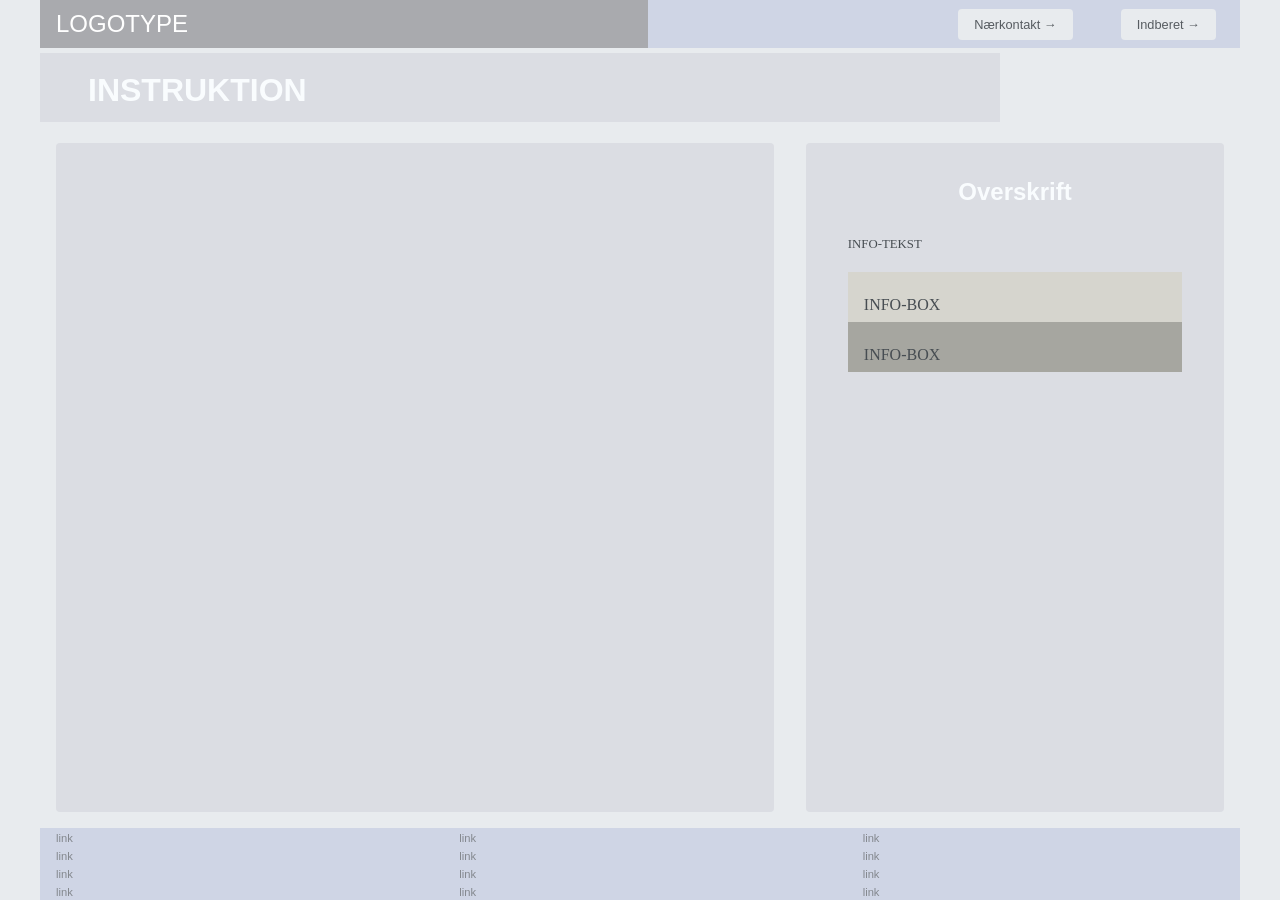
==== instruction.html @ e8d8a10b "initializing project" ====
<!DOCTYPE html>
<html lang="en">
  <head>
    <meta charset="UTF-8" />
    <meta http-equiv="X-UA-Compatible" content="IE=edge" />
    <meta name="viewport" content="width=device-width, initial-scale=1.0" />
    <link rel="stylesheet" href="css/custom.css" />
    <link rel="stylesheet" href="css/general.css" />
    <link rel="stylesheet" href="css/layout.css" />
    <link rel="stylesheet" href="css/infographic.css" />
    <link rel="icon" type="image/png" href="img/fav.png" />
    <title>Emergency Site</title>
  </head>
  <body id="instruction">
    <header>
      <nav>
        <div id="logotype-wrapper">
          <a href="index.html"> LOGOTYPE </a>
        </div>
        <ul class="menu">
          <li><a class="menuItem" href="instruction.html">Nærkontakt </a></li>
          <li><a class="menuItem" href="register.html">Indberet</a></li>
        </ul>
      </nav>
    </header>

    <main>
      <h1>INSTRUKTION</h1>
      <section class="info-graphic"></section>
      <section class="info-text">
        <h2>Overskrift</h2>
        <article>
          <p class="placeholder">INFO-TEKST</p>
        </article>
        <aside id="efficiency" class="info-box yellow">INFO-BOX</aside>
        <aside id="requirement" class="info-box green">INFO-BOX</aside>
      </section>
    </main>

    <footer>
      <nav class="some">
        <ul>
          <li><a href="">link</a></li>
          <li><a href="">link</a></li>
          <li><a href="">link</a></li>
          <li><a href="">link</a></li>
        </ul>
      </nav>
      <nav class="another">
        <ul>
          <li><a href="">link</a></li>
          <li><a href="">link</a></li>
          <li><a href="">link</a></li>
          <li><a href="">link</a></li>
        </ul>
      </nav>
      <nav class="yetanother">
        <ul>
          <li><a href="">link</a></li>
          <li><a href="">link</a></li>
          <li><a href="">link</a></li>
          <li><a href="">link</a></li>
        </ul>
      </nav>
    </footer>
    <!-- <script src="js/main.js"></script> -->
  </body>
</html>
---- css/custom.css ----
:root {
  /* Colours */
  --primary-bg-color: #e8ebee; /* used */
  --primary-font-color: #474d52; /* used */

  --secondary-bg-color: #5d656c; /* used */
  --secondary-font-color: #d5e5f4; /* used */

  /* CAN BE DELETED WHEN THE PLACEHOLDER CLASS IS DELETED */
  --placeholder-bg-color: #eb9e1a; /* used */
  --placeholder-font-color: #575c61; /* used */

  /* NOT USED AT THE MOMENT */
  --info-color: #17a2b8;
  --warning-color: #ffc107;
  --danger-color: #dc3545;

  /* Borders */
  --border-color: #007bff; /* used */
  --border-color-light: #f7f5c2; /* used */
  --border-radius: 0.25rem;

  /* Links */
  --link-color: #84888e; /* used */
  --hover-color: #f9fcfe; /* used */
  --active-color: #f52727; /* used */

  /* From styletile */

  /* Fonts */
  --logotype-font: "Roboto", sans-serif;
  --headline-font: "Roboto", sans-serif;
  --body-font: "Roboto", sans-serif;
  --link-font: "Calibri", sans-serif;

  /* Text sizes */
  --logotype-size: 1.5rem;
  --headline1-size: 2rem;
  --headline2-size: 1.5rem;
  --headline3-size: 1.25rem;
  --bodytext-size: 1rem;
  --cta-text-size: 1.25rem;
  --followup-text-size: 0.8rem;
  --form-submit-size: 1rem;

  /* Text colors */
  --logotype-color: #ffffff;
  --headline-color: #bbc3ca;
  --headline-color-inverted: #f9fcfe;
  --bodytext-color: #575c61;
  --bodytext-color-inverted: #f9fcfe;
  --cta-text-color: #bbc3ca;
  --cta-text-color-inverted: #bbc3ca;
  --followup-text-color: #575c61;
  --followup-text-color-inverted: #bbc3ca;
  --formfield-text-color: #575c61;
  --form-submit-color: #bbc3ca;
  --form-submit-color-inverted: #bbc3ca;

  /* Background colors */
  --logotype-background-color: #a9aaae;
  --header-background-color: #cfd5e5;
  --article-background-color: #dbdde3;
  --news-background-color: #dbdde3;
  --news-background-color-inverted: #eeebe9;
  --info-background-color: #dbdde3;
  --headline-bg-color: #dbdde3;
  --headline-bg-color-alert: #dbdde3;
  --headline-bg-color-inverted: #dbdde3;
  --bodytext-bg-color: #dbdde3;
  --bodytext-bg-color-inverted: #dbdde3;
  --cta-text-bg-color: #dbdde3;
  --cta-text-bg-color-inverted: #dbdde3;
  --followup-text-bg-color: #e8ebee;
  --followup-text-bg-color-inverted: #dbdde3;
  --form-background-color: #c5c7ce;
  --form-text-color: #dbdde3;
  --formfield-background-color: #dbdde3;
  --formfield-background-color-active: #dbdde3;
  --form-submit-bg-color: #dbdde3;
  --form-submit-bg-color-inverted: #dbdde3;

  /* Info-boxes */
  --info-bg-color-yellow: #d6d5ce;
  --info-bg-color-green: #a6a6a0;
}
---- css/general.css ----
html,
body,
header,
footer,
main,
nav,
ul,
#main-disclamer {
  margin: 0;
  padding: 0;
  box-sizing: border-box;
}

body {
  font-family: var(--default-font);
  color: var(--primary-font-color);
  background-color: var(--primary-bg-color);
}
header,
footer {
  background-color: var(--header-background-color);
  color: var(--secondary-font-color);
  height: min-content;
}
.logo-wrapper {
  background-color: var(--logotype-background-color);
  color: var(--logotype-color);
}
#main-disclamer {
  height: 180px;
  background-color: var(--header-background-color);
  display: flex;
  justify-content: flex-start;
  align-items: center;
  padding-left: 2rem;
}
#main-disclamer-content {
  display: flex;
  column-gap: 1rem;
}
main section {
  padding: 20px;
  /* margin: 10px; */
  /* border: 1px solid var(--border-color); */
  border-radius: var(--border-radius);
}
h1,
h2,
h3,
h4,
h5,
h6 {
  font-family: var(--headline-font);
}
h1 {
  font-size: var(--headline1-size);
  color: var(--headline-color-inverted);
  margin: 5px 0;
  line-height: 1rem;
  text-align: left;
}
h2 {
  font-size: var(--headline2-size);
}
h3 {
  font-size: var(--headline3-size);
}

main > h1 {
  background-color: var(--headline-bg-color-alert);
  color: var(--headline-color-inverted);
  line-height: 4rem;
  padding: 5px 3rem 0 3rem;
  width: calc(80% - 6rem);
}

/* NAVIGATION STRUCTURES */
header > nav {
  height: 100%;
}
nav ul {
  list-style: none;
}
nav a {
  font-family: var(--link-font);
  text-decoration: none;
  color: var(--link-color);
}
a {
  font-family: var(--link-font);
}
#logotype-wrapper {
  background-color: var(--logotype-background-color);
  margin: 0;
  display: flex;
  justify-content: flex-start;
  align-items: center;
  padding: 0 0 0 1rem;
}
#logotype-wrapper > a {
  font-size: var(--logotype-size);
  color: var(--logotype-color);
  font-family: var(--logotype-font);
  height: 3rem;
  width: 100%;
  display: flex;
  align-items: center;
}
header nav li a {
  margin: 1.5rem;
  background-color: var(--followup-text-bg-color);
  color: var(--followup-text-color);
  font-size: var(--followup-text-size);
  padding: 0.5rem 1rem;
  border-radius: var(--border-radius);
}
header > nav li > a:after {
  content: " \2192";
}
nav a:hover {
  color: var(--hover-color);
}
nav a:active {
  color: var(--active-color);
}

/* FOOTER */
footer a {
  font-size: 0.7rem;
}
.yellow,
.green {
  padding: 1.5rem 1rem 0.5rem 1rem;
}
.yellow {
  background-color: var(--info-bg-color-yellow);
}
.green {
  background-color: var(--info-bg-color-green);
}
---- css/layout.css ----
/* LAYOUT FOR MAIN CONTENT */
body {
  display: grid;
  grid-template-rows: auto 1fr auto;
  height: 100vh;
  max-width: 1200px;
  margin: 0 auto;
}
main {
  display: grid;
  row-gap: 1rem;
}
main > *:not(:first-child) {
  margin: 0 1rem;
}
main {
  grid-template-rows: min-content min-content 1fr min-content;
}

/* LAYOUT FOR HEADER AND FOOTER */
footer {
  display: grid;
  gap: 10px;
}
header nav,
footer nav {
  display: flex;
  justify-content: space-between;
  align-items: center;
}
header nav > * {
  flex: 1;
}
nav ul {
  display: flex;
  justify-content: flex-end;
}
header ul {
  height: 100%;
  width: clamp(175px, 50%, 300px);
}
footer ul {
  flex-direction: column;
  padding-left: 1rem;
}

/* LAYOUT FOR SECTIONS */
#daily,
#breaking {
  display: grid;
}
#daily {
  grid-template-rows: repeat(2, minmax(200px, min-content));
  gap: 1rem;
}
#breaking {
  grid-template-rows: repeat(auto-fit, minmax(50px, min-content));
  gap: 0;
}

@media (width > 600px) {
  #frontpage > main {
    grid-template-columns: 6fr 3fr;
    grid-template-rows: auto 1fr auto;
  }
  #instruction > main,
  #register > main {
    grid-template-columns: 5fr 3fr;
    grid-template-rows: auto 1fr auto;
  }

  .qr {
    order: 1;
  }

  h1 {
    grid-column: 1 / -1;
  }
  footer {
    grid-template-columns: 1fr 1fr 1fr;
  }
}
---- css/infographic.css ----
#head-txt {
  fill: rgb(54, 54, 54);
}
.info-graphic,
.info-text {
  background-color: var(--info-background-color);
  padding: 0;
}
.info-text h2 {
  line-height: 3rem;
  text-align: center;
  background-color: var(--headline-bg-color-inverted);
  color: var(--headline-color-inverted);
  padding-top: 5px;
}
.info-text h3 {
  font-size: 0.8rem;
  line-height: 0.8rem;
  font-weight: 600;
  margin: 0;
  padding: 0;
}
.info-text > *:not(:first-child) {
  margin: 0 clamp(1rem, 10%, 7rem);
}
.info-text p {
  font-size: 0.8rem;
  line-height: 1.3;
  margin: 0 0 1.2rem 0;
  padding: 0;
}
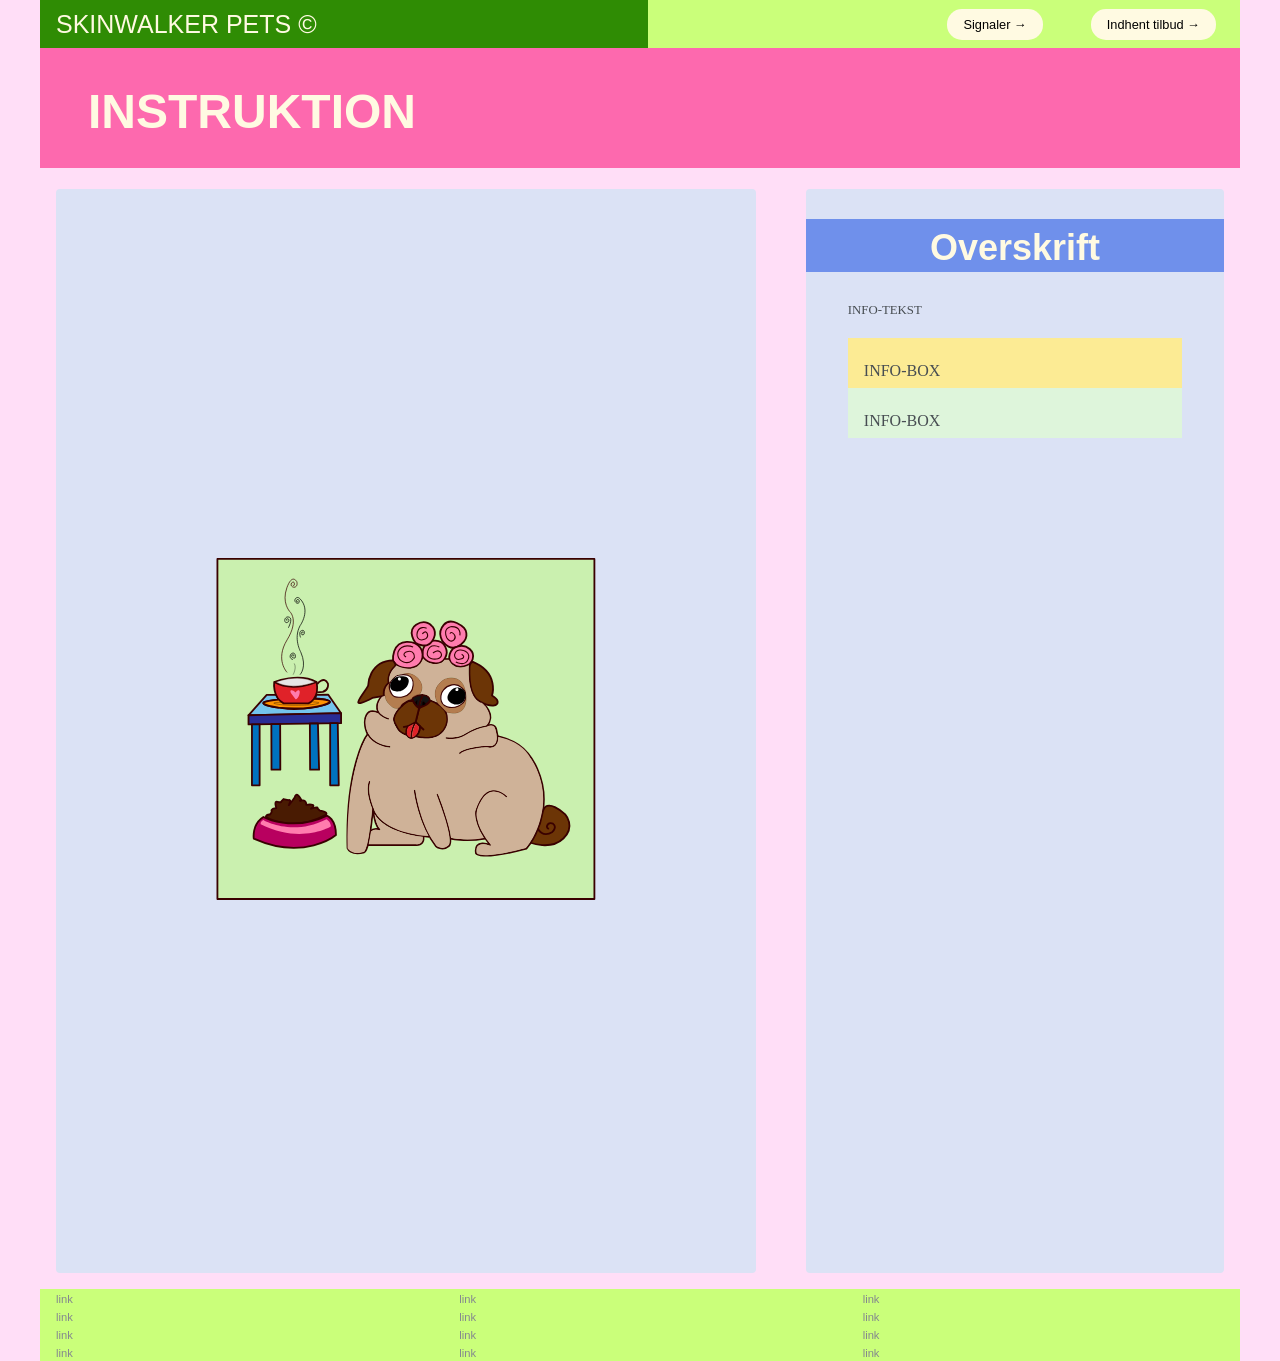
==== commit 2f8e05ea: "alt muligt ups" ====
--- a/instruction.html
+++ b/instruction.html
@@ -9,24 +9,662 @@
     <link rel="stylesheet" href="css/layout.css" />
     <link rel="stylesheet" href="css/infographic.css" />
     <link rel="icon" type="image/png" href="img/fav.png" />
-    <title>Emergency Site</title>
+    <link
+      rel="icon"
+      type="image/png"
+      href="favicon/favicon-96x96.png"
+      sizes="96x96"
+    />
+    <link rel="icon" type="image/svg+xml" href="favicon/favicon.svg" />
+    <link rel="shortcut icon" href="favicon/favicon.ico" />
+    <link
+      rel="apple-touch-icon"
+      sizes="180x180"
+      href="favicon/apple-touch-icon.png"
+    />
+    <link rel="manifest" href="favicon/site.webmanifest" />
+    <title>Skinwalker pets</title>
   </head>
   <body id="instruction">
     <header>
       <nav>
         <div id="logotype-wrapper">
-          <a href="index.html"> LOGOTYPE </a>
+          <a href="index.html">SKINWALKER PETS ©</a>
         </div>
         <ul class="menu">
-          <li><a class="menuItem" href="instruction.html">Nærkontakt </a></li>
-          <li><a class="menuItem" href="register.html">Indberet</a></li>
+          <li><a class="menuItem" href="instruction.html">Signaler</a></li>
+          <li><a class="menuItem" href="register.html">Indhent tilbud</a></li>
         </ul>
       </nav>
     </header>
 
     <main>
-      <h1>INSTRUKTION</h1>
-      <section class="info-graphic"></section>
+      <h1 class="instruks">INSTRUKTION</h1>
+      <section class="info-graphic">
+        <?xml version="1.0" encoding="UTF-8"?>
+        <svg
+          id="Layer_1"
+          data-name="Layer 1"
+          xmlns="http://www.w3.org/2000/svg"
+          width="1920"
+          height="1080"
+          viewBox="0 0 1920 1080"
+        >
+          <g id="background">
+            <rect
+              x="442.76"
+              y="73.38"
+              width="1034"
+              height="933"
+              style="
+                fill: #caf0af;
+                stroke: #390000;
+                stroke-linejoin: round;
+                stroke-width: 5px;
+              "
+            />
+          </g>
+          <g id="pug">
+            <g id="Streger">
+              <line
+                x1="966.27"
+                y1="531.92"
+                x2="957.07"
+                y2="534.34"
+                style="
+                  fill: none;
+                  stroke: #390000;
+                  stroke-linejoin: round;
+                  stroke-width: 5px;
+                "
+              />
+              <path
+                d="M997.61,531.92c-.56,15.86-6.82,23.93-6.82,23.93-19.68,20.4-28.71,1.25-28.71,1.25"
+                style="
+                  fill: none;
+                  stroke: #390000;
+                  stroke-linejoin: round;
+                  stroke-width: 5px;
+                "
+              />
+              <g id="nose">
+                <path
+                  d="M978.6,459.89c-11.59-7.97,34.11-23.48,45.91-3.93,8.33,13.8-29.5,24.44-29.5,24.44,0,0-14.65-6.87-16.08-18.9"
+                  style="
+                    fill: #131313;
+                    stroke: #390000;
+                    stroke-linejoin: round;
+                    stroke-width: 5px;
+                  "
+                />
+                <path
+                  d="M1005.11,478.74s-3.18-27.79,10.95-5.29"
+                  style="stroke: #390000; stroke-linejoin: round"
+                />
+                <path
+                  d="M984.65,469.18s9.85-20.77,4.44,5.98"
+                  style="stroke: #390000; stroke-linejoin: round"
+                />
+              </g>
+              <path
+                d="M986.02,560.21s65.43,20.59,84.19-29.95c18.77-50.53-43.99-68.77-43.99-68.77,0,0-.25,11.91-30.07,20.25l-9.78,39.79,12.55,11.59s-.81,18.48-12.9,27.08h0Z"
+                style="
+                  fill: #6c3506;
+                  stroke: #390000;
+                  stroke-linejoin: round;
+                  stroke-width: 5px;
+                "
+              />
+              <g id="body_outline" data-name="body outline">
+                <path
+                  d="M1169.32,468.33s40.54,31.01,12.14,63.59"
+                  style="
+                    fill: none;
+                    stroke: #390000;
+                    stroke-linejoin: round;
+                    stroke-width: 5px;
+                  "
+                />
+                <path
+                  d="M1068.12,564.36s31.29,5.98,57.08-10.87,56.25-21.57,56.25-21.57c22.03-10.71,25.88,8.37,25.88,8.37,15.04,54.66-19.93,48.87-19.93,48.87-5.11-2.23-68.38,2.6-81.48,18.87"
+                  style="
+                    fill: none;
+                    stroke: #390000;
+                    stroke-linejoin: round;
+                    stroke-width: 5px;
+                  "
+                />
+                <path
+                  d="M1237.2,727.08s-52.36-54.77-82.83,31.55c0,0-16.45,33.97,36.54,99.58,0,0-45.63-18.96-38.96,23.02,0,0,10.33,20.73,138.24-13.11,0,0,83.36-97.21,29.84-219-40.42-91.99-109.47-81.73-109.33-91.95"
+                  style="
+                    fill: none;
+                    stroke: #390000;
+                    stroke-linejoin: round;
+                    stroke-width: 5px;
+                  "
+                />
+                <path
+                  d="M1081.76,840.37s39.71,10.35,95.14,0"
+                  style="
+                    fill: none;
+                    stroke: #390000;
+                    stroke-linejoin: round;
+                    stroke-width: 5px;
+                  "
+                />
+                <path
+                  d="M983.21,706.37s10.96,92.58,58.47,154.71c0,0,17.05,15.84,35.94,0,18.88-15.84-32.89-143.62-32.89-143.62"
+                  style="
+                    fill: none;
+                    stroke: #390000;
+                    stroke-linejoin: round;
+                    stroke-width: 5px;
+                  "
+                />
+                <path
+                  d="M854.83,858.1h131.99s23.59,3.01,21.15-22.61"
+                  style="
+                    fill: none;
+                    stroke: #390000;
+                    stroke-linejoin: round;
+                    stroke-width: 5px;
+                  "
+                />
+                <path
+                  d="M1023.44,835.49s-129.34-5.69-154.15-76.86c0,0,5.29,47.58,18.3,56.93,0,0-16.35-5.2-25.46,4.72"
+                  style="
+                    fill: none;
+                    stroke: #390000;
+                    stroke-linejoin: round;
+                    stroke-width: 5px;
+                  "
+                />
+                <path
+                  d="M892.43,450.86s-17.95,20.82-9.85,39.69c3.68,8.58,12.75,16.75,31.33,22.38"
+                  style="
+                    fill: none;
+                    stroke: #390000;
+                    stroke-linejoin: round;
+                    stroke-width: 5px;
+                  "
+                />
+                <path
+                  d="M860.35,682.58c-11.38,34.12,8.98,71.56,8.95,76.05-10.98,119.56-23.59,119.56-23.59,119.56-37.41,10.98-46-11.36-46-11.36-6.21-231.25,55.25-313.15,55.25-313.15"
+                  style="
+                    fill: none;
+                    stroke: #390000;
+                    stroke-linejoin: round;
+                    stroke-width: 5px;
+                  "
+                />
+                <path
+                  d="M917.64,589.16s-69.42-2.93-70.67-67.62c0,0-1.38-43.67,38.53-25.85"
+                  style="
+                    fill: none;
+                    stroke: #390000;
+                    stroke-linejoin: round;
+                    stroke-width: 5px;
+                  "
+                />
+                <line
+                  x1="1066.1"
+                  y1="348.23"
+                  x2="1078.51"
+                  y2="348.23"
+                  style="
+                    fill: none;
+                    stroke: #390000;
+                    stroke-linejoin: round;
+                    stroke-width: 5px;
+                  "
+                />
+              </g>
+              <path
+                d="M974.31,565.24c-.27-25.69,12-43.75,12-43.75l23.05,21.29"
+                style="
+                  fill: none;
+                  stroke: #390000;
+                  stroke-linejoin: round;
+                  stroke-width: 5px;
+                "
+              />
+              <path
+                d="M1005.85,448.28c1.01.48-10.72,14.87-9.51,32.64l-9.98,40.62-20.1,10.38c-8.57,11.45-4.2,25.17-4.2,25.17-22.52-9.27-23.63-15.02-33.35-34.45s18.16-43.85,18.16-43.85c0,0,14.08-16.79,30.5-17.99-.7-4.03,10.26,22.24,18.75,20.95,7.46-1.13,0,0,0,0"
+                style="
+                  fill: #6c3506;
+                  stroke: #390000;
+                  stroke-linejoin: round;
+                  stroke-width: 5px;
+                "
+              />
+            </g>
+            <g id="curlers">
+              <path
+                class="curler1"
+                d="M1063.44,303s-21.59-23.32,0-48.36c21.59-25.04,55.7,8.2,55.7,8.2,0,0,19.86,22.45-8.2,45.34s-47.49-5.18-47.49-5.18h-.01Z"
+                style="
+                  fill: #ff7cae;
+                  stroke: #390000;
+                  stroke-linejoin: round;
+                  stroke-width: 5px;
+                "
+              />
+              <path
+                class="curler2"
+                d="M924.41,351.78s-3.85-49.56,37.67-50.89c41.52-1.33,43.78,34.17,43.78,34.17,0,0,2.62,34.61-33.77,37.72s-45.41-17.46-45.41-17.46"
+                style="
+                  fill: #ff7cae;
+                  stroke: #390000;
+                  stroke-linejoin: round;
+                  stroke-width: 5px;
+                "
+              />
+              <path
+                class="curler3"
+                d="M1005.9,326.3s2.63-29.73,34.29-28.57,31.66,32.82,31.66,32.82c0,0-2.7,30.5-30.5,29.35-27.8-1.16-35.45-18.92-35.45-18.92v-14.67h0Z"
+                style="
+                  fill: #ff7cae;
+                  stroke: #390000;
+                  stroke-linejoin: round;
+                  stroke-width: 5px;
+                "
+              />
+              <path
+                class="curler4"
+                d="M986.02,303.52s-24.58-32.05,1.67-49.42,42.18,2.32,42.18,2.32c0,0,19.59,15.38,2.6,41.28s-46.45,5.82-46.45,5.82h0Z"
+                style="
+                  fill: #ff7cae;
+                  stroke: #390000;
+                  stroke-linejoin: round;
+                  stroke-width: 5px;
+                "
+              />
+              <path
+                class="curler5"
+                d="M1087.69,320.7s-20.65,23.32,0,41.02c20.65,17.7,46.99,0,46.99,0,0,0,21.59-21.59,0-41.02s-46.99,0-46.99,0Z"
+                style="
+                  fill: #ff7cae;
+                  stroke: #390000;
+                  stroke-linejoin: round;
+                  stroke-width: 5px;
+                "
+              />
+              <path
+                class="curler6"
+                d="M979.45,315.25s-29.73-12.95-41.25,13.56c0,0-5.7,19.32,14.93,27.3,20.63,7.99,29.85-11.82,29.85-11.82,0,0,1.72-24.99-22.75-15.48,0,0-12.95,6.8.01,13.85"
+                style="
+                  fill: #ff7cae;
+                  stroke: #390000;
+                  stroke-linejoin: round;
+                  stroke-width: 3px;
+                "
+              />
+              <path
+                class="curler7"
+                d="M1016.63,263.42s-24.42-9.69-26.6,17.82c0,0-.18,20.72,20.4,12.58,0,0,12.44-3.29,8.1-15.08-4.34-11.79-13.73.2-13.73.2"
+                style="
+                  fill: #ff7cae;
+                  stroke: #390000;
+                  stroke-linejoin: round;
+                  stroke-width: 3px;
+                "
+              />
+              <path
+                class="curler8"
+                d="M1051.37,315.25s-24.76-13.3-31.92,11.4c-7.16,24.7,23.51,21.44,23.51,21.44,0,0,19.54-2.71,13.03-16.28s-21.98-.27-21.98-.27"
+                style="
+                  fill: #ff7cae;
+                  stroke: #390000;
+                  stroke-linejoin: round;
+                  stroke-width: 3px;
+                "
+              />
+              <path
+                class="curler9"
+                d="M1107.81,282.96s5.16-25.51-25.51-23.61c0,0-22,4.88-10.46,30.12,0,0,9.92,16.55,19.69,6.24,9.77-10.31-4.08-19.26-4.08-19.26,0,0-5.69-3.83-6.5,2.29"
+                style="
+                  fill: #ff7cae;
+                  stroke: #390000;
+                  stroke-linejoin: round;
+                  stroke-width: 3px;
+                "
+              />
+              <path
+                class="curler10"
+                d="M1096.69,356.11s24.7,13.69,33.38-6.39c8.68-20.08-12.21-25.24-12.21-25.24,0,0-20.95-6.76-24.72,12.49,0,0,.03,16.28,16.85,11.26s2.67-13.18,2.67-13.18"
+                style="
+                  fill: #ff7cae;
+                  stroke: #390000;
+                  stroke-linejoin: round;
+                  stroke-width: 3px;
+                "
+              />
+            </g>
+            <g id="eyespots">
+              <path
+                d="M1071.94,494.89c69.77,17.7,51.99-58.47,51.99-58.47-9.47-51.55-56.8-34.63-56.8-34.63-49.29,30.36-18.93,69.26-18.93,69.26l23.75,23.84h0Z"
+                style="fill: #b47d4f; stroke: #390000; stroke-linejoin: round"
+              />
+              <path
+                d="M912.11,413.36s31.79-30.08,55.84-26.64c24.06,3.44,34.37,26.64,34.37,26.64-.11.16,7.89,16.27-3.7,31.07,0,0-24.87,5.88-22.3,13.62-9.7.08-25.48,12.37-32.77,21.47-13.61,16.98-42.05-14.32-41.04-28.45,0,0-9.19-23.64,9.59-37.71h0Z"
+                style="fill: #b47d4f; stroke: #390000; stroke-linejoin: round"
+              />
+            </g>
+            <g id="eyes">
+              <path
+                d="M930.6,396.33c2.33-1.87,5.05-3.19,7.97-3.84,11.9-2.65,43.59-6.63,41.02,27.07-2.94,38.54-50.59,36.89-55.32,28.61,0,0-2.45-2.46-4.15-5.14-4.89-7.71-15.18-26.06,10.48-46.69h0Z"
+                style="
+                  fill: #fff;
+                  stroke: #390000;
+                  stroke-linejoin: round;
+                  stroke-width: 3px;
+                "
+              />
+              <path
+                d="M1123.21,439.11s-13.79-25.3-37.38-20.08c-22.85,5.05-28.27,22.78-28.49,24.02,0,0-9.63,27.25,15.34,35.88,25.55,8.83,46.27-12.91,37.8-5.7.09-.12,17.79-9.8,12.73-34.12h0Z"
+                style="
+                  fill: #fff;
+                  stroke: #390000;
+                  stroke-linejoin: round;
+                  stroke-width: 3px;
+                "
+              />
+            </g>
+            <g id="ears">
+              <path
+                d="M924.41,351.78c-67.25,1.97-68.25,69.31-68.25,69.31-15.22,28.45-58.55,70.46,11.58,33.74l31.76-5.62s-4.92-20.96,12.61-35.84c0,0-4.95-25.19,16.76-44.47,2.38-2.12,2.91-5.64,1.19-8.32l-5.64-8.79h-.01Z"
+                style="
+                  fill: #6c3506;
+                  stroke: #390000;
+                  stroke-linejoin: round;
+                  stroke-width: 5px;
+                "
+              />
+              <path
+                d="M1140.45,356.6c-5.77,3.62-6.18,9.38-6.41,16.18-.78,23.4.66,77.01,28.66,92.18,36.15,19.58,46.54,6.75,46.54,6.75,0,0,10.38-9.68-13.46-23.42,0,0,20.84-61.66-52.16-92.17l-3.17.49h0Z"
+                style="
+                  fill: #6c3506;
+                  stroke: #390000;
+                  stroke-linejoin: round;
+                  stroke-width: 5px;
+                "
+              />
+            </g>
+            <g id="tail">
+              <path
+                d="M1334.23,771.26c7.76-49.31,62.42,2.7,62.42,2.7,0,0,29.72,33.23-5.11,66.41s-89.81,11.66-89.81,11.66c0,0,25.27-34.85,32.5-80.77h0Z"
+                style="
+                  fill: #6c3506;
+                  stroke: #390000;
+                  stroke-linejoin: round;
+                  stroke-width: 5px;
+                "
+              />
+              <path
+                d="M1321.64,813.55s13.03,26.24,39.87,8.67c0,0,14.06-12.46,1.6-22.69,0,0-13.1-5.43-16.62,7.35,0,0,0,6.83,6.07,6.45"
+                style="
+                  fill: none;
+                  stroke: #390000;
+                  stroke-linejoin: round;
+                  stroke-width: 5px;
+                "
+              />
+            </g>
+            <g id="pupiller">
+              <path
+                d="M1118.65,433.38s-21.62-19.29-39.48,6c-17.85,25.29,13.74,33.45,13.74,33.45,0,0,20.71,3.11,27.86-13.67s-2.12-25.78-2.12-25.78Z"
+              />
+              <path
+                d="M934.73,397.26c-3.23-.31-20.5,11.33-18.13,27.4,2.32,15.75,27.62,11.99,27.62,11.99,0,0,20.66-5.35,23.33-26.17,2.77-21.59-31.77-14.84-32.82-13.22h0Z"
+              />
+            </g>
+            <path
+              d="M996.14,481.75c-14.26-7.09-17.73-21.44-17.54-21.86-25.8,5.46-31.72,18.9-31.72,18.9"
+              style="
+                fill: none;
+                stroke: #390000;
+                stroke-linejoin: round;
+                stroke-width: 5px;
+              "
+            />
+            <g id="eye_shine" data-name="eye shine">
+              <path
+                d="M941.78,398.7s-4.09-.2-3.91,4.35c.11-.12-.17,3.93,3.91,3.77,0,0,4.46.61,4.4-4.05.14.4.24-4.53-4.4-4.07Z"
+                style="fill: #fff"
+              />
+              <path
+                d="M1099.51,427.9s-4.09-.2-3.91,4.35c.11-.12-.17,3.93,3.91,3.77,0,0,4.46.61,4.4-4.05.14.4.24-4.53-4.4-4.07Z"
+                style="fill: #fff"
+              />
+            </g>
+            <line
+              x1="952.04"
+              y1="535.06"
+              x2="966.27"
+              y2="531.92"
+              style="
+                fill: none;
+                stroke: #390000;
+                stroke-linejoin: round;
+                stroke-width: 5px;
+              "
+            />
+            <g id="tongue_color" data-name="tongue color">
+              <path
+                d="M980.81,526.07l-14.53,7.42s-11.34,23.54,5.55,29.3c0,0-.15-17.2,8.98-36.72h0Z"
+                style="fill: #e02229"
+              />
+              <path
+                d="M986.87,524.95s-10.63,19.16-10.03,37.84c0,0,17.63-2.35,18.49-29.66l-8.46-8.18h0Z"
+                style="fill: #e02229"
+              />
+            </g>
+            <g id="body_color_outline" data-name="body color outline">
+              <path
+                d="M1006.84,346.46s-12.69,47.27-73.81,19.58c0,0-.81,4.03-4.71,5.66,0,0-17.98,17.97-13.85,39.55l3.33-2.81s11.02-19.16,29.76-18.41c0,0,23.99-14.27,47.39,12.23,0,0,20.03,19.59,3.66,42.19,0,0,25.83-2.86,29.31,15.45,0,0,11.46,3.67,16.82,7.44,0,0-14.04-25.6,1.32-46.44,15.36-20.84,25.87-20.41,25.87-20.41,0,0,24.33-7.62,40.33,10.04s13.68,52.93,13.68,52.93c0,0-1.3,30.76-29.14,33.78,0,0-12.04,1.6-24.87-2.33,0,0,14.43,36.57-20.27,61.39,0,0-8.96,8.94-37.12,10.01,0,0-13.43-.16-28.01-3.5,0,0-15.98,12.48-26.18-4.11,0,0-15.98-5.98-22.83-15.32s-12.02-22.89-12.02-22.89c0,0-6.28-13.3,12.73-36.03,0,0-9.11,1.3-15.6-3.71s-11.12-9.91-11.12-9.91c0,0-10.04-10.53-9-19.75l-.87-1.44s-5.73,1.05-7.64,2.7-11.13,15.88-11.07,24.31c0,0-2.64,14.9,10.89,24.16,0,0,6.3,5.45,16.94,8.73,0,0,3.82,1.02,2.5,3.2s-3.75,1.13-3.75,1.13c0,0-15.82-4.4-25.54-16.41,0,0-20.35-10.11-28.89,2.49s-9.87,39.35,7.27,60.95c0,0,13.39,18.29,40.32,23.76,0,0,5.59,1.71,11.08,2.11,0,0,3.71-.48,3.2,2.35s-3.35,1.98-3.35,1.98c0,0-19.39-2.28-34.82-11.23-15.43-8.94-23.98-22.21-23.98-22.21,0,0-14.49,23.05-24.62,55.68s-16.77,69.31-16.77,69.31c0,0-14.76,62.55-13.71,184.19,0,0,14,22.65,46.41,9.04,0,0,6.76-7.03,12.9-49.83,0,0,6.31-40.29,8.24-67.42,0,0-7.57-16.4-12.09-41.63,0,0-2.27-17.67,2.17-31.87,0,0,1.13-3.19,3.18-2.17s.99,3.75.99,3.75c0,0-3,8.02-2.27,21.73s3.55,23.25,3.55,23.25c0,0,5.17,18.42,8.37,25.38,0,0,5.61,22.15,31.39,40.73,0,0,24.56,18.59,61.61,26.46,0,0,33.07,8.57,57.64,9.03,0,0-16.83-28.73-27.63-66.25,0,0-7.87-25.81-12.63-56.74,0,0-.69-2.83,2.08-3.63,0,0,2.02-.26,2.15,2.02l2.15,12.41s2.27,12.86,5.25,25.43c0,0,11.2,52.6,36.68,93.84l13.27,19.27s17.88,15.91,34.66-2.19c0,0,6.58-10.64-5.81-54.08,0,0-2.69-15.74-27.17-81.37,0,0-1.34-2.55.32-4.31s4.25,4.91,4.25,4.91l10.53,28.43s17.79,52.11,20.15,67.25c0,0,2.66,10.12,3.47,20.15,0,0,40.62,10.27,90.15.2,0,0-25.31-36.2-24.22-71.04,0,0,10.34-38.43,30.18-52.37,0,0,22.94-21.24,56.7,8.41,0,0,1.81,1.43.83,2.92s-3.19.59-3.19.59c0,0-11.58-13.88-32.61-15.38s-34.85,24.89-34.85,24.89c0,0-19.87,28.73-10.33,53.15,0,0,4.48,28.9,35.54,66.18,0,0,2.42,1.68.8,3.67s-3.52.09-3.52.09c0,0-41.12-16.74-34.91,20.02,0,0,1.78,21.82,134.6-13.35,0,0,37.41-39.33,46.4-113.71s-33.35-132.96-33.35-132.96c0,0-18.94-43.5-84.99-56.96l-3.63-.42s1.23,20.17-11.88,26.22c0,0-7.73,4.41-14.68,2.24s-34.63,2.35-34.63,2.35c0,0-36.21,4.73-42.9,14.84,0,0-2.55,1.37-3.25-.59s.83-3.4.83-3.4c0,0,9.24-8.17,30.3-12.17,0,0,29.23-6.63,49.79-5.06s21.34-14.67,21.34-14.67c0,0,4.27-10.84-4.75-36,0,0-4.34-10.58-21.68-2.26,0,0-26.19,3.47-51.7,18.74,0,0-10.2,8.87-29.99,13.35,0,0-14.26,3.06-28.87.71,0,0-2.58-.08-2.64-2.8,0,0,.59-2.01,3.67-1.18,0,0,11.66,1.3,19.95-.18,0,0,14.91-.46,30.5-10s21.19-11.47,21.19-11.47c0,0,21.01-9.02,36.7-11.04,0,0,18.5-16.45,3.65-41.57,0,0-3.69-10.47-16.67-20.1,0,0-21.77-2.11-31.84-44.87,0,0-5.73-30.21-3.4-58.13,0,0-16.75,9.01-30,5.3,0,0-16.96-1.77-24.74-20.5h-11.35s-7.51,13.43-26.7,11.49c0,0-19.77.25-32.56-15.16h.04Z"
+                style="fill: #cfb298"
+              />
+              <path
+                d="M857.77,856.09h133.72s17.02.62,14.34-20.6c0,0-36.95-2.25-78.28-19.27s-54.22-43.76-54.22-43.76c0,0,4.55,29.96,14.52,40.46,0,0,3.12,1.64,1.59,3.84s-3.22.66-3.22.66c0,0-13.27-4.23-22.25,3.97,0,0-2.29,17.65-6.19,34.7h-.01Z"
+                style="fill: #cfb298"
+              />
+            </g>
+          </g>
+          <g id="table">
+            <g id="table_edges" data-name="table edges">
+              <path
+                class="tableTop"
+                d="M604.07,446.26h-26.12l-49.93,56.08,253.92-5.75-35.14-50.46-35.06.13c3.12-.01-.65,9.57-.65,9.57,0,0,89.5,6.49.97,23.46-78.23,15-98.91-1.76-101.7,2.23,0,0-94.67-13.74,1-22.04s0,0,0,0l-7.28-13.22"
+                style="
+                  fill: #74c4ed;
+                  stroke: #390000;
+                  stroke-linejoin: round;
+                  stroke-width: 5px;
+                "
+              />
+            </g>
+            <polygon
+              class="tableEdge"
+              points="528.02 502.34 528.02 527.52 781.94 523.92 781.94 496.59 528.02 502.34"
+              style="
+                fill: #292d95;
+                stroke: #390000;
+                stroke-linejoin: round;
+                stroke-width: 5px;
+              "
+            />
+            <rect
+              class="leg"
+              x="537.45"
+              y="527.52"
+              width="21.08"
+              height="166.98"
+              style="
+                fill: #0072bf;
+                stroke: #390000;
+                stroke-linejoin: round;
+                stroke-width: 5px;
+              "
+            />
+            <polygon
+              class="leg2"
+              points="772.82 524.05 775.57 694.5 752.01 694.5 752.01 524.05 772.82 524.05"
+              style="
+                fill: #0072bf;
+                stroke: #390000;
+                stroke-linejoin: round;
+                stroke-width: 5px;
+              "
+            />
+            <polygon
+              class="leg3"
+              points="590.63 526.48 591.08 651.62 615.27 651.62 614.83 526.48 590.63 526.48"
+              style="
+                fill: #0072bf;
+                stroke: #390000;
+                stroke-linejoin: round;
+                stroke-width: 5px;
+              "
+            />
+            <polygon
+              class="leg4"
+              points="718.41 524.97 721.6 651.62 696.99 651.62 696.31 524.97 718.41 524.97"
+              style="
+                fill: #0072bf;
+                stroke: #390000;
+                stroke-linejoin: round;
+                stroke-width: 5px;
+              "
+            />
+            <path
+              d="M598.53,411.2s67.11-26.79,116.36,0"
+              style="
+                fill: none;
+                stroke: #390000;
+                stroke-linejoin: round;
+                stroke-width: 5px;
+              "
+            />
+            <path
+              class="plate"
+              d="M611.35,459.48c-.93-.18-94.52,7.24-1,22.04,0,0,73.75,7.67,119.92-6.57,0,0,59.51-14.72-22.48-17.89"
+              style="
+                fill: #ff9300;
+                stroke: #390000;
+                stroke-linejoin: round;
+                stroke-width: 5px;
+              "
+            />
+            <path
+              d="M716.4,416.93s18.1-24.66,29.51-1.4c0,0,3.65,16.99-14.12,22.85l-15.39,1.21"
+              style="
+                fill: none;
+                stroke: #390000;
+                stroke-linejoin: round;
+                stroke-width: 5px;
+              "
+            />
+            <path
+              d="M633.89,384.7s-33.57-34.23,0-89.2,7.24-77.68,7.24-77.68c0,0-22.71-24.36-7.9-65.17s27.32-16.46,27.32-16.46c0,0,4.28,13.5-7.57,15.14,0,0-11.84-1.35-6.91-11.85,0,0,7.9-7.57,7.9,3.62,0,0,.33,5.42-4.28,2.3"
+              style="
+                fill: none;
+                stroke: #390000;
+                stroke-linejoin: round;
+                stroke-width: 2px;
+              "
+            />
+            <path
+              d="M616.82,466.68c-1.67.05-42.86,1.09,0,6.43,28.34,3.53,79.49,1.1,79.49.4,9.27-.47,46.29-6.08,6.57-7.91"
+              style="fill: none; stroke: #000; stroke-miterlimit: 10"
+            />
+            <path
+              d="M669.32,390.99s20.18-20.51,2.05-61.94c0,0-20.92-36.92-2.05-72.21,0,0,30.75-42.32-.16-74.13,0,0-6.93-7.77-12.45,0s4.6,12.58,4.6,12.58c0,0,8.39.74,5.43-8.51,0,0-5.91-5.43-7.35,1.79,0,0,1.44,6.5,4.33,1.08"
+              style="
+                fill: none;
+                stroke: #000;
+                stroke-miterlimit: 10;
+                stroke-width: 2px;
+              "
+            />
+            <path
+              d="M649.97,349.7s-13.41-3.62-5.07-15.77c0,0,9.66-7.61,11.81,5.44,0,0,.7,8.34-4.19,5.98,0,0-9.24-.91-4.89-8.52,0,0,6.52-2.21,4.53,3.88"
+              style="
+                fill: none;
+                stroke: #000;
+                stroke-miterlimit: 10;
+                stroke-width: 2px;
+              "
+            />
+            <path
+              d="M670.74,288.96s-5.42-14.24.77-17.64c0,0,8.2-5.88,9.75,3.1,0,0,.9,8.98-6.36,7.27,0,0-5.51-4.67.02-7.27,0,0,4.65-1.7,2.32,2.79"
+              style="
+                fill: none;
+                stroke: #000;
+                stroke-miterlimit: 10;
+                stroke-width: 2px;
+              "
+            />
+            <path
+              d="M637.22,262.64s13.17-24.91,2.92-29.13-12.92,7.12-12.92,7.12c0,0,0,12.9,10.45,5.11,0,0,4.22-8.23-3.78-8.01,0,0-4.67,2.22-.44,5.11"
+              style="
+                fill: none;
+                stroke: #000;
+                stroke-miterlimit: 10;
+                stroke-width: 2px;
+              "
+            />
+            <path
+              d="M650.4,390.99s10.28-18.49,3.04-30.77"
+              style="fill: none; stroke: #000; stroke-miterlimit: 10"
+            />
+            <path
+              class="cup"
+              d="M598.53,411.2s-5.87,41.85,25.77,58.44h67.88s31.39-10.46,22.71-58.44c0,0-65.07,29.35-116.36,0h0Z"
+              style="
+                fill: #e02229;
+                stroke: #390000;
+                stroke-linejoin: round;
+                stroke-width: 5px;
+              "
+            />
+            <path
+              d="M656.02,439.59c-.02-4.42-21.54-13.11-9.24,5.19l9.24,12.29h0c7.72,10.02,24.11-39.64,0-17.48Z"
+              style="fill: #ff7cae"
+            />
+            <path
+              d="M603.76,411.38s56.89-24.36,105.45-.18c0,0-59.45,25.18-105.45.18Z"
+              style="fill: #e6e6e6; stroke: #390000; stroke-linejoin: round"
+            />
+          </g>
+          <g id="bowl">
+            <path
+              class="food"
+              d="M736.46,777.53c17.85-9.35-12.65-13.59-12.65-13.59l-7.03-6.56c4.69-6.56-17.34,1.41-17.34,1.41,21.08-15.93-13.12-10.78-13.12-10.78.94-17.8-17.8-11.25-17.8-11.25,0,0,10.31,5.15,0-9.84-10.31-14.99-13.54,0-13.54,0,0,0-22.53,32.8-15.04,18.27,7.5-14.52-3.28-9.84-3.28-9.84l-12.65-3.28-6.56,7.14s.94,3.63-9.84.35-3.28,17.34-3.28,17.34c-18.27,1.41-12.65,10.31-12.65,10.31l-4.22,7.5c-9.84-.94-12.18,6.56-12.18,6.56,0,0,73.5,42.15,161.18-3.75h0Z"
+              style="
+                fill: #491b02;
+                stroke: #390000;
+                stroke-linejoin: round;
+                stroke-width: 5px;
+              "
+            />
+            <path
+              class="bowlcolor"
+              d="M542.49,840.78s-5.62-40.29,26.24-59.5c0,0,80.59,42.17,174.3-3.75,0,0,24.83,8.43,24.83,53.41,0,0-87.15,71.69-225.37,9.84Z"
+              style="
+                fill: #b8005f;
+                stroke: #390000;
+                stroke-linejoin: round;
+                stroke-width: 5px;
+              "
+            />
+            <path
+              class="bowlshine"
+              d="M568.47,789.61s79.17,46.38,173.59-2.3c-.35-.16,12.94,8.21,11.8,20.13,0,0-82.1,49.55-192.41-6.09,0,0-1.9-6.94,7.01-11.74h0Z"
+              style="fill: #ff7cae"
+            />
+          </g>
+        </svg>
+      </section>
       <section class="info-text">
         <h2>Overskrift</h2>
         <article>
@@ -63,6 +701,6 @@
         </ul>
       </nav>
     </footer>
-    <!-- <script src="js/main.js"></script> -->
+    <script src="js/main.js"></script>
   </body>
 </html>
--- a/css/custom.css
+++ b/css/custom.css
@@ -1,6 +1,6 @@
 :root {
   /* Colours */
-  --primary-bg-color: #e8ebee; /* used */
+  --primary-bg-color: #FFDEF7; /* used */
   --primary-font-color: #474d52; /* used */
 
   --secondary-bg-color: #5d656c; /* used */
@@ -16,7 +16,7 @@
   --danger-color: #dc3545;
 
   /* Borders */
-  --border-color: #007bff; /* used */
+  --border-color: #2F8C04; /* used */
   --border-color-light: #f7f5c2; /* used */
   --border-radius: 0.25rem;
 
@@ -28,59 +28,59 @@
   /* From styletile */
 
   /* Fonts */
-  --logotype-font: "Roboto", sans-serif;
+  --logotype-font: "Rubik", sans-serif;
   --headline-font: "Roboto", sans-serif;
   --body-font: "Roboto", sans-serif;
   --link-font: "Calibri", sans-serif;
 
   /* Text sizes */
-  --logotype-size: 1.5rem;
-  --headline1-size: 2rem;
-  --headline2-size: 1.5rem;
-  --headline3-size: 1.25rem;
-  --bodytext-size: 1rem;
-  --cta-text-size: 1.25rem;
+  --logotype-size: 25px;
+  --headline1-size: 48px;
+  --headline2-size: 36px;
+  --headline3-size: 32px;
+  --bodytext-size: 20px;
+  --cta-text-size: 20px;
   --followup-text-size: 0.8rem;
   --form-submit-size: 1rem;
 
   /* Text colors */
-  --logotype-color: #ffffff;
-  --headline-color: #bbc3ca;
-  --headline-color-inverted: #f9fcfe;
-  --bodytext-color: #575c61;
+  --logotype-color: #FFFAE2;
+  --headline-color: #ffffff;
+  --headline-color-inverted: #FFFAE2;
+  --bodytext-color: #000000;
   --bodytext-color-inverted: #f9fcfe;
-  --cta-text-color: #bbc3ca;
+  --cta-text-color: #FFFAE2;
   --cta-text-color-inverted: #bbc3ca;
-  --followup-text-color: #575c61;
+  --followup-text-color: #ffffff;
   --followup-text-color-inverted: #bbc3ca;
   --formfield-text-color: #575c61;
   --form-submit-color: #bbc3ca;
   --form-submit-color-inverted: #bbc3ca;
 
   /* Background colors */
-  --logotype-background-color: #a9aaae;
-  --header-background-color: #cfd5e5;
-  --article-background-color: #dbdde3;
-  --news-background-color: #dbdde3;
-  --news-background-color-inverted: #eeebe9;
-  --info-background-color: #dbdde3;
-  --headline-bg-color: #dbdde3;
-  --headline-bg-color-alert: #dbdde3;
-  --headline-bg-color-inverted: #dbdde3;
+  --logotype-background-color: #2F8C04;
+  --header-background-color: #CAFF7A;
+  --article-background-color: #DBE2F5;
+  --news-background-color: #FFFAE2;
+  --news-background-color-inverted: #ffffff;
+  --info-background-color: #DBE2F5;
+  --headline-bg-color: #000000;
+  --headline-bg-color-alert: #FD69AE;
+  --headline-bg-color-inverted: #6F90EB;
   --bodytext-bg-color: #dbdde3;
   --bodytext-bg-color-inverted: #dbdde3;
-  --cta-text-bg-color: #dbdde3;
-  --cta-text-bg-color-inverted: #dbdde3;
-  --followup-text-bg-color: #e8ebee;
+  --cta-text-bg-color: #FFFAE2;
+  --cta-text-bg-color-inverted: #FFFAE2;
+  --followup-text-bg-color: #FD69AE;
   --followup-text-bg-color-inverted: #dbdde3;
-  --form-background-color: #c5c7ce;
-  --form-text-color: #dbdde3;
-  --formfield-background-color: #dbdde3;
+  --form-background-color: #DBE2F5;
+  --form-text-color: #000000;
+  --formfield-background-color: #DBE2F5;
   --formfield-background-color-active: #dbdde3;
   --form-submit-bg-color: #dbdde3;
-  --form-submit-bg-color-inverted: #dbdde3;
+  --form-submit-bg-color-inverted: #FFFAE2;
 
   /* Info-boxes */
-  --info-bg-color-yellow: #d6d5ce;
-  --info-bg-color-green: #a6a6a0;
+  --info-bg-color-yellow: #FCEB94;
+  --info-bg-color-green: #DEF5DB;
 }
--- a/css/general.css
+++ b/css/general.css
@@ -9,6 +9,13 @@
   margin: 0;
   padding: 0;
   box-sizing: border-box;
+}
+p{
+  margin-bottom: 2rem;
+}
+
+.main-p{
+  font-style: italic;
 }
 
 body {
@@ -26,17 +33,26 @@
   background-color: var(--logotype-background-color);
   color: var(--logotype-color);
 }
+
 #main-disclamer {
   height: 180px;
-  background-color: var(--header-background-color);
+  background-color: #FD69AE;
+  color: #FFFAE2;
   display: flex;
   justify-content: flex-start;
   align-items: center;
   padding-left: 2rem;
+  padding-top: 2rem;
 }
 #main-disclamer-content {
   display: flex;
   column-gap: 1rem;
+  flex-direction: row-reverse;
+}
+#main-disclamer-content img{
+ width: 100px;
+ height: 90px;
+ margin: auto;
 }
 main section {
   padding: 20px;
@@ -54,10 +70,12 @@
 }
 h1 {
   font-size: var(--headline1-size);
+  font-weight: bold;
   color: var(--headline-color-inverted);
   margin: 5px 0;
-  line-height: 1rem;
+  line-height: 3rem;
   text-align: left;
+  margin-top: 0;
 }
 h2 {
   font-size: var(--headline2-size);
@@ -66,12 +84,33 @@
   font-size: var(--headline3-size);
 }
 
+.instruks{
+  padding-top: 2rem;
+  padding-bottom: 1.5rem;
+}
+.risiko,
+.ouija{
+  font-size: small;
+  font-style: italic;
+}
+#form-info h2{
+  background-color: #6F90EB;
+  color: #FFFAE2;
+  padding: 1rem;
+}
+#form-info p{
+  margin: 1em;
+  font-style: italic;
+}
+label{
+  font-weight: bold;
+}
+
 main > h1 {
   background-color: var(--headline-bg-color-alert);
   color: var(--headline-color-inverted);
   line-height: 4rem;
   padding: 5px 3rem 0 3rem;
-  width: calc(80% - 6rem);
 }
 
 /* NAVIGATION STRUCTURES */
@@ -108,11 +147,11 @@
 }
 header nav li a {
   margin: 1.5rem;
-  background-color: var(--followup-text-bg-color);
-  color: var(--followup-text-color);
+  background-color: #FFFAE2;
+  color: #000000;
   font-size: var(--followup-text-size);
   padding: 0.5rem 1rem;
-  border-radius: var(--border-radius);
+  border-radius: 15px;
 }
 header > nav li > a:after {
   content: " \2192";
--- a/css/infographic.css
+++ b/css/infographic.css
@@ -1,5 +1,11 @@
 #head-txt {
   fill: rgb(54, 54, 54);
+}
+#instruction{
+  max-width: 1200px;
+}
+.info-graphic{
+  max-width: 700px;
 }
 .info-graphic,
 .info-text {
@@ -29,3 +35,6 @@
   margin: 0 0 1.2rem 0;
   padding: 0;
 }
+svg{
+  max-width: 100%;
+}
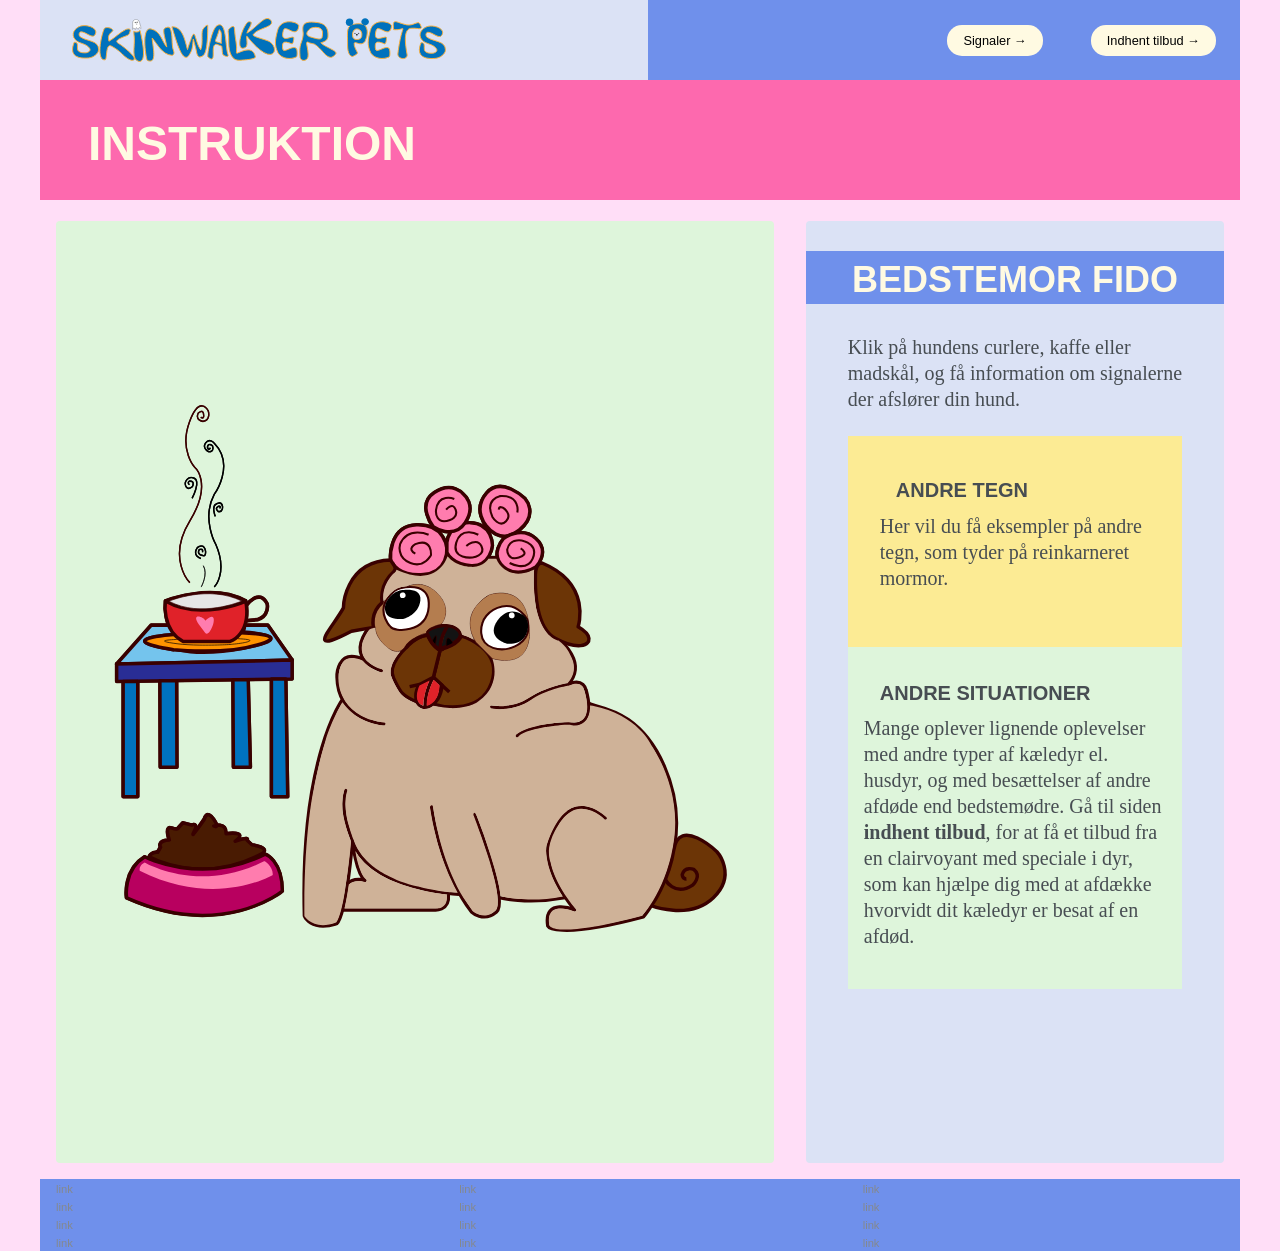
==== commit 2c37b41b: "SÅ meget forskelligt" ====
--- a/instruction.html
+++ b/instruction.html
@@ -29,7 +29,12 @@
     <header>
       <nav>
         <div id="logotype-wrapper">
-          <a href="index.html">SKINWALKER PETS ©</a>
+          <a href="index.html">
+            <img
+              src="assets/logotype.svg"
+              alt="logo med teksten Skinwalker Pets"
+            />
+          </a>
         </div>
         <ul class="menu">
           <li><a class="menuItem" href="instruction.html">Signaler</a></li>
@@ -42,35 +47,310 @@
       <h1 class="instruks">INSTRUKTION</h1>
       <section class="info-graphic">
         <?xml version="1.0" encoding="UTF-8"?>
+        <?xml version="1.0" encoding="UTF-8"?>
         <svg
           id="Layer_1"
           data-name="Layer 1"
           xmlns="http://www.w3.org/2000/svg"
-          width="1920"
-          height="1080"
-          viewBox="0 0 1920 1080"
+          width="1039"
+          height="938"
+          viewBox="0 0 1039 938"
         >
           <g id="background">
             <rect
-              x="442.76"
-              y="73.38"
               width="1034"
               height="933"
               style="
-                fill: #caf0af;
-                stroke: #390000;
-                stroke-linejoin: round;
-                stroke-width: 5px;
-              "
+                fill: none;
+                stroke: none;
+                stroke-linejoin: round;
+                stroke-width: 5px;
+              "
+            />
+          </g>
+          <g id="bowlhover">
+            <path
+              d="M295.75,706.43c17.85-9.35-12.65-13.59-12.65-13.59l-7.03-6.56c4.69-6.56-17.34,1.41-17.34,1.41,21.08-15.93-13.12-10.78-13.12-10.78.94-17.8-17.8-11.25-17.8-11.25,0,0,10.31,5.15,0-9.84-10.31-14.99-13.54,0-13.54,0,0,0-22.53,32.8-15.04,18.27,7.5-14.52-3.28-9.84-3.28-9.84l-12.65-3.28-6.56,7.14s.94,3.63-9.84.35-3.28,17.34-3.28,17.34c-18.27,1.41-12.65,10.31-12.65,10.31l-4.22,7.5c-9.84-.94-12.18,6.56-12.18,6.56,0,0,73.5,42.15,161.18-3.75h0Z"
+              style="
+                fill: #723e00;
+                stroke: #390000;
+                stroke-linejoin: round;
+                stroke-width: 5px;
+              "
+            />
+            <path
+              d="M101.77,769.68s-5.62-40.29,26.24-59.5c0,0,80.59,42.17,174.3-3.75,0,0,24.83,8.43,24.83,53.41,0,0-87.15,71.69-225.37,9.84Z"
+              style="
+                fill: #dbb2ff;
+                stroke: #390000;
+                stroke-linejoin: round;
+                stroke-width: 5px;
+              "
+            />
+            <path
+              d="M127.76,718.51s79.17,46.38,173.59-2.3c-.35-.16,12.94,8.21,11.8,20.13,0,0-82.1,49.55-192.41-6.09,0,0-1.9-6.94,7.01-11.74h.01Z"
+              style="fill: #ffd0f1"
+            />
+          </g>
+          <g id="curlerhover">
+            <g id="Curlere-2">
+              <path
+                d="M623.04,232.47s-21.59-23.32,0-48.36,55.7,8.2,55.7,8.2c0,0,19.86,22.45-8.2,45.34-28.06,22.88-47.49-5.18-47.49-5.18h-.01Z"
+                style="
+                  fill: #99daff;
+                  stroke: #390000;
+                  stroke-linejoin: round;
+                  stroke-width: 5px;
+                "
+              />
+              <path
+                d="M486.28,284.78s9.03,20.57,45.41,17.46,33.77-37.72,33.77-37.72c0,0-2.26-35.5-43.78-34.17-41.52,1.33-37.67,50.89-37.67,50.89,2.49,4.25,4.05,7.81,2.27,3.53h0Z"
+                style="
+                  fill: #99daff;
+                  stroke: #390000;
+                  stroke-linejoin: round;
+                  stroke-width: 5px;
+                "
+              />
+              <path
+                d="M565.5,255.77s2.63-29.73,34.29-28.57,31.66,32.82,31.66,32.82c0,0-2.7,30.5-30.5,29.35-27.8-1.16-35.45-18.92-35.45-18.92v-14.67h0Z"
+                style="
+                  fill: #99daff;
+                  stroke: #390000;
+                  stroke-linejoin: round;
+                  stroke-width: 5px;
+                "
+              />
+              <path
+                d="M545.62,232.98s-24.58-32.05,1.67-49.42c26.24-17.38,42.18,2.32,42.18,2.32,0,0,19.59,15.38,2.6,41.28s-46.45,5.82-46.45,5.82h0Z"
+                style="
+                  fill: #99daff;
+                  stroke: #390000;
+                  stroke-linejoin: round;
+                  stroke-width: 5px;
+                "
+              />
+              <path
+                d="M647.3,250.17s-20.65,23.32,0,41.02,46.99,0,46.99,0c0,0,21.59-21.59,0-41.02s-46.99,0-46.99,0Z"
+                style="
+                  fill: #99daff;
+                  stroke: #390000;
+                  stroke-linejoin: round;
+                  stroke-width: 5px;
+                "
+              />
+              <path
+                d="M539.05,244.72s-29.73-12.95-41.25,13.56c0,0-5.7,19.32,14.93,27.3,20.63,7.99,29.85-11.82,29.85-11.82,0,0,1.72-24.99-22.75-15.48,0,0-12.95,6.8.01,13.85"
+                style="
+                  fill: #99daff;
+                  stroke: #390000;
+                  stroke-linejoin: round;
+                  stroke-width: 3px;
+                "
+              />
+              <path
+                d="M576.23,192.88s-24.42-9.69-26.6,17.82c0,0-.18,20.72,20.4,12.58,0,0,12.44-3.29,8.1-15.08-4.34-11.79-13.73.2-13.73.2"
+                style="
+                  fill: #99daff;
+                  stroke: #390000;
+                  stroke-linejoin: round;
+                  stroke-width: 3px;
+                "
+              />
+              <path
+                d="M610.97,244.72s-24.76-13.3-31.92,11.4c-7.16,24.7,23.51,21.44,23.51,21.44,0,0,19.54-2.71,13.03-16.28s-21.98-.27-21.98-.27"
+                style="
+                  fill: #99daff;
+                  stroke: #390000;
+                  stroke-linejoin: round;
+                  stroke-width: 3px;
+                "
+              />
+              <path
+                d="M667.42,212.42s5.16-25.51-25.51-23.61c0,0-22,4.88-10.46,30.12,0,0,9.92,16.55,19.69,6.24,9.77-10.31-4.08-19.26-4.08-19.26,0,0-5.69-3.83-6.5,2.29"
+                style="
+                  fill: #99daff;
+                  stroke: #390000;
+                  stroke-linejoin: round;
+                  stroke-width: 3px;
+                "
+              />
+              <path
+                d="M656.29,285.58s24.7,13.69,33.38-6.39c8.68-20.08-12.21-25.24-12.21-25.24,0,0-20.95-6.76-24.72,12.49,0,0,.03,16.28,16.85,11.26,16.83-5.03,2.67-13.18,2.67-13.18"
+                style="
+                  fill: #99daff;
+                  stroke: #390000;
+                  stroke-linejoin: round;
+                  stroke-width: 3px;
+                "
+              />
+            </g>
+          </g>
+          <g id="tablehover">
+            <g id="table_edges-2" data-name="table edges-2">
+              <path
+                d="M163.8,374.97h-26.12l-49.93,56.08,253.92-5.75-35.14-50.46-35.06.13c3.12-.01-.65,9.57-.65,9.57,0,0,89.5,6.49.97,23.46-78.23,15-98.91-1.76-101.7,2.23,0,0-94.67-13.74,1-22.04s0,0,0,0l-7.28-13.22"
+                style="
+                  fill: #a0d9ed;
+                  stroke: #390000;
+                  stroke-linejoin: round;
+                  stroke-width: 5px;
+                "
+              />
+            </g>
+            <polygon
+              points="87.75 431.06 87.75 456.23 341.67 452.64 341.67 425.3 87.75 431.06"
+              style="
+                fill: #3286ff;
+                stroke: #390000;
+                stroke-linejoin: round;
+                stroke-width: 5px;
+              "
+            />
+            <rect
+              x="97.18"
+              y="456.23"
+              width="21.08"
+              height="166.98"
+              style="
+                fill: #91aaff;
+                stroke: #390000;
+                stroke-linejoin: round;
+                stroke-width: 5px;
+              "
+            />
+            <polygon
+              points="332.55 452.77 335.3 623.21 311.74 623.21 311.74 452.77 332.55 452.77"
+              style="
+                fill: #91aaff;
+                stroke: #390000;
+                stroke-linejoin: round;
+                stroke-width: 5px;
+              "
+            />
+            <polygon
+              points="150.37 455.19 150.81 580.33 175 580.33 174.56 455.19 150.37 455.19"
+              style="
+                fill: #91aaff;
+                stroke: #390000;
+                stroke-linejoin: round;
+                stroke-width: 5px;
+              "
+            />
+            <polygon
+              points="278.15 453.68 281.33 580.33 256.72 580.33 256.04 453.68 278.15 453.68"
+              style="
+                fill: #91aaff;
+                stroke: #390000;
+                stroke-linejoin: round;
+                stroke-width: 5px;
+              "
+            />
+            <path
+              d="M158.26,339.91s67.11-26.79,116.36,0"
+              style="
+                fill: none;
+                stroke: #390000;
+                stroke-linejoin: round;
+                stroke-width: 5px;
+              "
+            />
+            <path
+              d="M171.08,388.19c-.93-.18-94.52,7.24-1,22.04,0,0,73.75,7.67,119.92-6.57,0,0,59.51-14.72-22.48-17.89"
+              style="
+                fill: #fd0;
+                stroke: #390000;
+                stroke-linejoin: round;
+                stroke-width: 5px;
+              "
+            />
+            <path
+              d="M276.13,345.64s18.1-24.66,29.51-1.4c0,0,3.65,16.99-14.12,22.85l-15.39,1.21"
+              style="
+                fill: none;
+                stroke: #390000;
+                stroke-linejoin: round;
+                stroke-width: 5px;
+              "
+            />
+            <path
+              d="M193.62,313.41s-33.57-34.23,0-89.2c33.57-54.97,7.24-77.68,7.24-77.68,0,0-22.71-24.36-7.9-65.17s27.32-16.46,27.32-16.46c0,0,4.28,13.5-7.57,15.14,0,0-11.84-1.35-6.91-11.85,0,0,7.9-7.57,7.9,3.62,0,0,.33,5.42-4.28,2.3"
+              style="
+                fill: none;
+                stroke: #390000;
+                stroke-linejoin: round;
+                stroke-width: 2px;
+              "
+            />
+            <path
+              d="M176.55,395.39c-1.67.05-42.86,1.09,0,6.43,28.34,3.53,79.49,1.1,79.49.4,9.27-.47,46.29-6.08,6.57-7.91"
+              style="fill: none; stroke: #000; stroke-miterlimit: 10"
+            />
+            <path
+              d="M229.05,319.7s20.18-20.51,2.05-61.94c0,0-20.92-36.92-2.05-72.21,0,0,30.75-42.32-.16-74.13,0,0-6.93-7.77-12.45,0s4.6,12.58,4.6,12.58c0,0,8.39.74,5.43-8.51,0,0-5.91-5.43-7.35,1.79,0,0,1.44,6.5,4.33,1.08"
+              style="
+                fill: none;
+                stroke: #000;
+                stroke-miterlimit: 10;
+                stroke-width: 2px;
+              "
+            />
+            <path
+              d="M209.71,278.41s-13.41-3.62-5.07-15.77c0,0,9.66-7.61,11.81,5.44,0,0,.7,8.34-4.19,5.98,0,0-9.24-.91-4.89-8.52,0,0,6.52-2.21,4.53,3.88"
+              style="
+                fill: none;
+                stroke: #000;
+                stroke-miterlimit: 10;
+                stroke-width: 2px;
+              "
+            />
+            <path
+              d="M230.47,217.67s-5.42-14.24.77-17.64c0,0,8.2-5.88,9.75,3.1,0,0,.9,8.98-6.36,7.27,0,0-5.51-4.67.02-7.27,0,0,4.65-1.7,2.32,2.79"
+              style="
+                fill: none;
+                stroke: #000;
+                stroke-miterlimit: 10;
+                stroke-width: 2px;
+              "
+            />
+            <path
+              d="M196.95,191.35s13.17-24.91,2.92-29.13-12.92,7.12-12.92,7.12c0,0,0,12.9,10.45,5.11,0,0,4.22-8.23-3.78-8.01,0,0-4.67,2.22-.44,5.11"
+              style="
+                fill: none;
+                stroke: #000;
+                stroke-miterlimit: 10;
+                stroke-width: 2px;
+              "
+            />
+            <path
+              d="M210.13,319.7s10.28-18.49,3.04-30.77"
+              style="fill: none; stroke: #000; stroke-miterlimit: 10"
+            />
+            <path
+              d="M158.26,339.91s-5.87,41.85,25.77,58.44h67.88s31.39-10.46,22.71-58.44c0,0-65.07,29.35-116.36,0h0Z"
+              style="
+                fill: #ffc3e5;
+                stroke: #390000;
+                stroke-linejoin: round;
+                stroke-width: 5px;
+              "
+            />
+            <path
+              d="M215.76,368.3c-.02-4.42-21.54-13.11-9.24,5.19l9.24,12.29h0c7.72,10.02,24.11-39.64,0-17.48Z"
+              style="fill: #ff7cae"
+            />
+            <path
+              d="M163.49,340.09s56.89-24.36,105.45-.18c0,0-59.45,25.18-105.45.18Z"
+              style="fill: #e6e6e6; stroke: #390000; stroke-linejoin: round"
             />
           </g>
           <g id="pug">
             <g id="Streger">
               <line
-                x1="966.27"
-                y1="531.92"
-                x2="957.07"
-                y2="534.34"
+                x1="526.01"
+                y1="461.04"
+                x2="516.81"
+                y2="463.46"
                 style="
                   fill: none;
                   stroke: #390000;
@@ -79,7 +359,7 @@
                 "
               />
               <path
-                d="M997.61,531.92c-.56,15.86-6.82,23.93-6.82,23.93-19.68,20.4-28.71,1.25-28.71,1.25"
+                d="M557.35,461.04c-.56,15.86-6.82,23.93-6.82,23.93-19.68,20.4-28.71,1.25-28.71,1.25"
                 style="
                   fill: none;
                   stroke: #390000;
@@ -89,7 +369,7 @@
               />
               <g id="nose">
                 <path
-                  d="M978.6,459.89c-11.59-7.97,34.11-23.48,45.91-3.93,8.33,13.8-29.5,24.44-29.5,24.44,0,0-14.65-6.87-16.08-18.9"
+                  d="M538.34,389.01c-11.59-7.97,34.11-23.48,45.91-3.93,8.33,13.8-29.5,24.44-29.5,24.44,0,0-14.65-6.87-16.08-18.9"
                   style="
                     fill: #131313;
                     stroke: #390000;
@@ -98,16 +378,16 @@
                   "
                 />
                 <path
-                  d="M1005.11,478.74s-3.18-27.79,10.95-5.29"
+                  d="M564.85,407.86s-3.18-27.79,10.95-5.29"
                   style="stroke: #390000; stroke-linejoin: round"
                 />
                 <path
-                  d="M984.65,469.18s9.85-20.77,4.44,5.98"
+                  d="M544.39,398.3s9.85-20.77,4.44,5.98"
                   style="stroke: #390000; stroke-linejoin: round"
                 />
               </g>
               <path
-                d="M986.02,560.21s65.43,20.59,84.19-29.95c18.77-50.53-43.99-68.77-43.99-68.77,0,0-.25,11.91-30.07,20.25l-9.78,39.79,12.55,11.59s-.81,18.48-12.9,27.08h0Z"
+                d="M545.76,489.33s65.43,20.59,84.19-29.95c18.77-50.53-43.99-68.77-43.99-68.77,0,0-.25,11.91-30.07,20.25l-9.78,39.79,12.55,11.59s-.81,18.48-12.9,27.08h0Z"
                 style="
                   fill: #6c3506;
                   stroke: #390000;
@@ -117,7 +397,7 @@
               />
               <g id="body_outline" data-name="body outline">
                 <path
-                  d="M1169.32,468.33s40.54,31.01,12.14,63.59"
+                  d="M729.06,397.45s40.54,31.01,12.14,63.59"
                   style="
                     fill: none;
                     stroke: #390000;
@@ -126,7 +406,7 @@
                   "
                 />
                 <path
-                  d="M1068.12,564.36s31.29,5.98,57.08-10.87,56.25-21.57,56.25-21.57c22.03-10.71,25.88,8.37,25.88,8.37,15.04,54.66-19.93,48.87-19.93,48.87-5.11-2.23-68.38,2.6-81.48,18.87"
+                  d="M627.86,493.48s31.29,5.98,57.08-10.87,56.25-21.57,56.25-21.57c22.03-10.71,25.88,8.37,25.88,8.37,15.04,54.66-19.93,48.87-19.93,48.87-5.11-2.23-68.38,2.6-81.48,18.87"
                   style="
                     fill: none;
                     stroke: #390000;
@@ -135,7 +415,7 @@
                   "
                 />
                 <path
-                  d="M1237.2,727.08s-52.36-54.77-82.83,31.55c0,0-16.45,33.97,36.54,99.58,0,0-45.63-18.96-38.96,23.02,0,0,10.33,20.73,138.24-13.11,0,0,83.36-97.21,29.84-219-40.42-91.99-109.47-81.73-109.33-91.95"
+                  d="M796.94,656.2s-52.36-54.77-82.83,31.55c0,0-16.45,33.97,36.54,99.58,0,0-45.63-18.96-38.96,23.02,0,0,10.33,20.73,138.24-13.11,0,0,83.36-97.21,29.84-219-40.42-91.99-109.47-81.73-109.33-91.95"
                   style="
                     fill: none;
                     stroke: #390000;
@@ -144,7 +424,7 @@
                   "
                 />
                 <path
-                  d="M1081.76,840.37s39.71,10.35,95.14,0"
+                  d="M641.5,769.49s39.71,10.35,95.14,0"
                   style="
                     fill: none;
                     stroke: #390000;
@@ -153,7 +433,7 @@
                   "
                 />
                 <path
-                  d="M983.21,706.37s10.96,92.58,58.47,154.71c0,0,17.05,15.84,35.94,0,18.88-15.84-32.89-143.62-32.89-143.62"
+                  d="M542.95,635.49s10.96,92.58,58.47,154.71c0,0,17.05,15.84,35.94,0,18.88-15.84-32.89-143.62-32.89-143.62"
                   style="
                     fill: none;
                     stroke: #390000;
@@ -162,7 +442,7 @@
                   "
                 />
                 <path
-                  d="M854.83,858.1h131.99s23.59,3.01,21.15-22.61"
+                  d="M414.57,787.22h131.99s23.59,3.01,21.15-22.61"
                   style="
                     fill: none;
                     stroke: #390000;
@@ -171,7 +451,7 @@
                   "
                 />
                 <path
-                  d="M1023.44,835.49s-129.34-5.69-154.15-76.86c0,0,5.29,47.58,18.3,56.93,0,0-16.35-5.2-25.46,4.72"
+                  d="M583.18,764.61s-129.34-5.69-154.15-76.86c0,0,5.29,47.58,18.3,56.93,0,0-16.35-5.2-25.46,4.72"
                   style="
                     fill: none;
                     stroke: #390000;
@@ -180,7 +460,7 @@
                   "
                 />
                 <path
-                  d="M892.43,450.86s-17.95,20.82-9.85,39.69c3.68,8.58,12.75,16.75,31.33,22.38"
+                  d="M452.17,379.98s-17.95,20.82-9.85,39.69c3.68,8.58,12.75,16.75,31.33,22.38"
                   style="
                     fill: none;
                     stroke: #390000;
@@ -189,7 +469,7 @@
                   "
                 />
                 <path
-                  d="M860.35,682.58c-11.38,34.12,8.98,71.56,8.95,76.05-10.98,119.56-23.59,119.56-23.59,119.56-37.41,10.98-46-11.36-46-11.36-6.21-231.25,55.25-313.15,55.25-313.15"
+                  d="M420.09,611.7c-11.38,34.12,8.98,71.56,8.95,76.05-10.98,119.56-23.59,119.56-23.59,119.56-37.41,10.98-46-11.36-46-11.36-6.21-231.25,55.25-313.15,55.25-313.15"
                   style="
                     fill: none;
                     stroke: #390000;
@@ -198,7 +478,7 @@
                   "
                 />
                 <path
-                  d="M917.64,589.16s-69.42-2.93-70.67-67.62c0,0-1.38-43.67,38.53-25.85"
+                  d="M477.38,518.28s-69.42-2.93-70.67-67.62c0,0-1.38-43.67,38.53-25.85"
                   style="
                     fill: none;
                     stroke: #390000;
@@ -207,10 +487,10 @@
                   "
                 />
                 <line
-                  x1="1066.1"
-                  y1="348.23"
-                  x2="1078.51"
-                  y2="348.23"
+                  x1="625.84"
+                  y1="277.35"
+                  x2="638.25"
+                  y2="277.35"
                   style="
                     fill: none;
                     stroke: #390000;
@@ -220,7 +500,7 @@
                 />
               </g>
               <path
-                d="M974.31,565.24c-.27-25.69,12-43.75,12-43.75l23.05,21.29"
+                d="M534.05,494.36c-.27-25.69,12-43.75,12-43.75l23.05,21.29"
                 style="
                   fill: none;
                   stroke: #390000;
@@ -229,7 +509,7 @@
                 "
               />
               <path
-                d="M1005.85,448.28c1.01.48-10.72,14.87-9.51,32.64l-9.98,40.62-20.1,10.38c-8.57,11.45-4.2,25.17-4.2,25.17-22.52-9.27-23.63-15.02-33.35-34.45s18.16-43.85,18.16-43.85c0,0,14.08-16.79,30.5-17.99-.7-4.03,10.26,22.24,18.75,20.95,7.46-1.13,0,0,0,0"
+                d="M565.59,377.4c1.01.48-10.72,14.87-9.51,32.64l-9.98,40.62-20.1,10.38c-8.57,11.45-4.2,25.17-4.2,25.17-22.52-9.27-23.63-15.02-33.35-34.45s18.16-43.85,18.16-43.85c0,0,14.08-16.79,30.5-17.99-.7-4.03,10.26,22.24,18.75,20.95,7.46-1.13,0,0,0,0"
                 style="
                   fill: #6c3506;
                   stroke: #390000;
@@ -241,7 +521,7 @@
             <g id="curlers">
               <path
                 class="curler1"
-                d="M1063.44,303s-21.59-23.32,0-48.36c21.59-25.04,55.7,8.2,55.7,8.2,0,0,19.86,22.45-8.2,45.34s-47.49-5.18-47.49-5.18h-.01Z"
+                d="M623.18,232.12s-21.59-23.32,0-48.36c21.59-25.04,55.7,8.2,55.7,8.2,0,0,19.86,22.45-8.2,45.34s-47.49-5.18-47.49-5.18h-.01Z"
                 style="
                   fill: #ff7cae;
                   stroke: #390000;
@@ -251,7 +531,7 @@
               />
               <path
                 class="curler2"
-                d="M924.41,351.78s-3.85-49.56,37.67-50.89c41.52-1.33,43.78,34.17,43.78,34.17,0,0,2.62,34.61-33.77,37.72s-45.41-17.46-45.41-17.46"
+                d="M484.15,280.9s-3.85-49.56,37.67-50.89c41.52-1.33,43.78,34.17,43.78,34.17,0,0,2.62,34.61-33.77,37.72s-45.41-17.46-45.41-17.46"
                 style="
                   fill: #ff7cae;
                   stroke: #390000;
@@ -261,7 +541,7 @@
               />
               <path
                 class="curler3"
-                d="M1005.9,326.3s2.63-29.73,34.29-28.57,31.66,32.82,31.66,32.82c0,0-2.7,30.5-30.5,29.35-27.8-1.16-35.45-18.92-35.45-18.92v-14.67h0Z"
+                d="M565.64,255.42s2.63-29.73,34.29-28.57,31.66,32.82,31.66,32.82c0,0-2.7,30.5-30.5,29.35-27.8-1.16-35.45-18.92-35.45-18.92v-14.67h0Z"
                 style="
                   fill: #ff7cae;
                   stroke: #390000;
@@ -271,7 +551,7 @@
               />
               <path
                 class="curler4"
-                d="M986.02,303.52s-24.58-32.05,1.67-49.42,42.18,2.32,42.18,2.32c0,0,19.59,15.38,2.6,41.28s-46.45,5.82-46.45,5.82h0Z"
+                d="M545.76,232.64s-24.58-32.05,1.67-49.42,42.18,2.32,42.18,2.32c0,0,19.59,15.38,2.6,41.28s-46.45,5.82-46.45,5.82h0Z"
                 style="
                   fill: #ff7cae;
                   stroke: #390000;
@@ -281,7 +561,7 @@
               />
               <path
                 class="curler5"
-                d="M1087.69,320.7s-20.65,23.32,0,41.02c20.65,17.7,46.99,0,46.99,0,0,0,21.59-21.59,0-41.02s-46.99,0-46.99,0Z"
+                d="M647.43,249.82s-20.65,23.32,0,41.02c20.65,17.7,46.99,0,46.99,0,0,0,21.59-21.59,0-41.02s-46.99,0-46.99,0Z"
                 style="
                   fill: #ff7cae;
                   stroke: #390000;
@@ -291,7 +571,7 @@
               />
               <path
                 class="curler6"
-                d="M979.45,315.25s-29.73-12.95-41.25,13.56c0,0-5.7,19.32,14.93,27.3,20.63,7.99,29.85-11.82,29.85-11.82,0,0,1.72-24.99-22.75-15.48,0,0-12.95,6.8.01,13.85"
+                d="M539.19,244.37s-29.73-12.95-41.25,13.56c0,0-5.7,19.32,14.93,27.3,20.63,7.99,29.85-11.82,29.85-11.82,0,0,1.72-24.99-22.75-15.48,0,0-12.95,6.8.01,13.85"
                 style="
                   fill: #ff7cae;
                   stroke: #390000;
@@ -301,7 +581,7 @@
               />
               <path
                 class="curler7"
-                d="M1016.63,263.42s-24.42-9.69-26.6,17.82c0,0-.18,20.72,20.4,12.58,0,0,12.44-3.29,8.1-15.08-4.34-11.79-13.73.2-13.73.2"
+                d="M576.37,192.54s-24.42-9.69-26.6,17.82c0,0-.18,20.72,20.4,12.58,0,0,12.44-3.29,8.1-15.08-4.34-11.79-13.73.2-13.73.2"
                 style="
                   fill: #ff7cae;
                   stroke: #390000;
@@ -311,7 +591,7 @@
               />
               <path
                 class="curler8"
-                d="M1051.37,315.25s-24.76-13.3-31.92,11.4c-7.16,24.7,23.51,21.44,23.51,21.44,0,0,19.54-2.71,13.03-16.28s-21.98-.27-21.98-.27"
+                d="M611.11,244.37s-24.76-13.3-31.92,11.4c-7.16,24.7,23.51,21.44,23.51,21.44,0,0,19.54-2.71,13.03-16.28s-21.98-.27-21.98-.27"
                 style="
                   fill: #ff7cae;
                   stroke: #390000;
@@ -321,7 +601,7 @@
               />
               <path
                 class="curler9"
-                d="M1107.81,282.96s5.16-25.51-25.51-23.61c0,0-22,4.88-10.46,30.12,0,0,9.92,16.55,19.69,6.24,9.77-10.31-4.08-19.26-4.08-19.26,0,0-5.69-3.83-6.5,2.29"
+                d="M667.55,212.08s5.16-25.51-25.51-23.61c0,0-22,4.88-10.46,30.12,0,0,9.92,16.55,19.69,6.24,9.77-10.31-4.08-19.26-4.08-19.26,0,0-5.69-3.83-6.5,2.29"
                 style="
                   fill: #ff7cae;
                   stroke: #390000;
@@ -331,7 +611,7 @@
               />
               <path
                 class="curler10"
-                d="M1096.69,356.11s24.7,13.69,33.38-6.39c8.68-20.08-12.21-25.24-12.21-25.24,0,0-20.95-6.76-24.72,12.49,0,0,.03,16.28,16.85,11.26s2.67-13.18,2.67-13.18"
+                d="M656.43,285.23s24.7,13.69,33.38-6.39c8.68-20.08-12.21-25.24-12.21-25.24,0,0-20.95-6.76-24.72,12.49,0,0,.03,16.28,16.85,11.26s2.67-13.18,2.67-13.18"
                 style="
                   fill: #ff7cae;
                   stroke: #390000;
@@ -342,17 +622,17 @@
             </g>
             <g id="eyespots">
               <path
-                d="M1071.94,494.89c69.77,17.7,51.99-58.47,51.99-58.47-9.47-51.55-56.8-34.63-56.8-34.63-49.29,30.36-18.93,69.26-18.93,69.26l23.75,23.84h0Z"
+                d="M631.68,424.01c69.77,17.7,51.99-58.47,51.99-58.47-9.47-51.55-56.8-34.63-56.8-34.63-49.29,30.36-18.93,69.26-18.93,69.26l23.75,23.84h0Z"
                 style="fill: #b47d4f; stroke: #390000; stroke-linejoin: round"
               />
               <path
-                d="M912.11,413.36s31.79-30.08,55.84-26.64c24.06,3.44,34.37,26.64,34.37,26.64-.11.16,7.89,16.27-3.7,31.07,0,0-24.87,5.88-22.3,13.62-9.7.08-25.48,12.37-32.77,21.47-13.61,16.98-42.05-14.32-41.04-28.45,0,0-9.19-23.64,9.59-37.71h0Z"
+                d="M471.85,342.48s31.79-30.08,55.84-26.64c24.06,3.44,34.37,26.64,34.37,26.64-.11.16,7.89,16.27-3.7,31.07,0,0-24.87,5.88-22.3,13.62-9.7.08-25.48,12.37-32.77,21.47-13.61,16.98-42.05-14.32-41.04-28.45,0,0-9.19-23.64,9.59-37.71h0Z"
                 style="fill: #b47d4f; stroke: #390000; stroke-linejoin: round"
               />
             </g>
             <g id="eyes">
               <path
-                d="M930.6,396.33c2.33-1.87,5.05-3.19,7.97-3.84,11.9-2.65,43.59-6.63,41.02,27.07-2.94,38.54-50.59,36.89-55.32,28.61,0,0-2.45-2.46-4.15-5.14-4.89-7.71-15.18-26.06,10.48-46.69h0Z"
+                d="M490.34,325.45c2.33-1.87,5.05-3.19,7.97-3.84,11.9-2.65,43.59-6.63,41.02,27.07-2.94,38.54-50.59,36.89-55.32,28.61,0,0-2.45-2.46-4.15-5.14-4.89-7.71-15.18-26.06,10.48-46.69h0Z"
                 style="
                   fill: #fff;
                   stroke: #390000;
@@ -361,7 +641,7 @@
                 "
               />
               <path
-                d="M1123.21,439.11s-13.79-25.3-37.38-20.08c-22.85,5.05-28.27,22.78-28.49,24.02,0,0-9.63,27.25,15.34,35.88,25.55,8.83,46.27-12.91,37.8-5.7.09-.12,17.79-9.8,12.73-34.12h0Z"
+                d="M682.95,368.23s-13.79-25.3-37.38-20.08c-22.85,5.05-28.27,22.78-28.49,24.02,0,0-9.63,27.25,15.34,35.88,25.55,8.83,46.27-12.91,37.8-5.7.09-.12,17.79-9.8,12.73-34.12h0Z"
                 style="
                   fill: #fff;
                   stroke: #390000;
@@ -372,7 +652,7 @@
             </g>
             <g id="ears">
               <path
-                d="M924.41,351.78c-67.25,1.97-68.25,69.31-68.25,69.31-15.22,28.45-58.55,70.46,11.58,33.74l31.76-5.62s-4.92-20.96,12.61-35.84c0,0-4.95-25.19,16.76-44.47,2.38-2.12,2.91-5.64,1.19-8.32l-5.64-8.79h-.01Z"
+                d="M484.15,280.9c-67.25,1.97-68.25,69.31-68.25,69.31-15.22,28.45-58.55,70.46,11.58,33.74l31.76-5.62s-4.92-20.96,12.61-35.84c0,0-4.95-25.19,16.76-44.47,2.38-2.12,2.91-5.64,1.19-8.32l-5.64-8.79h-.01Z"
                 style="
                   fill: #6c3506;
                   stroke: #390000;
@@ -381,7 +661,7 @@
                 "
               />
               <path
-                d="M1140.45,356.6c-5.77,3.62-6.18,9.38-6.41,16.18-.78,23.4.66,77.01,28.66,92.18,36.15,19.58,46.54,6.75,46.54,6.75,0,0,10.38-9.68-13.46-23.42,0,0,20.84-61.66-52.16-92.17l-3.17.49h0Z"
+                d="M700.19,285.72c-5.77,3.62-6.18,9.38-6.41,16.18-.78,23.4.66,77.01,28.66,92.18,36.15,19.58,46.54,6.75,46.54,6.75,0,0,10.38-9.68-13.46-23.42,0,0,20.84-61.66-52.16-92.17l-3.17.49h0Z"
                 style="
                   fill: #6c3506;
                   stroke: #390000;
@@ -392,7 +672,7 @@
             </g>
             <g id="tail">
               <path
-                d="M1334.23,771.26c7.76-49.31,62.42,2.7,62.42,2.7,0,0,29.72,33.23-5.11,66.41s-89.81,11.66-89.81,11.66c0,0,25.27-34.85,32.5-80.77h0Z"
+                d="M893.97,700.38c7.76-49.31,62.42,2.7,62.42,2.7,0,0,29.72,33.23-5.11,66.41s-89.81,11.66-89.81,11.66c0,0,25.27-34.85,32.5-80.77h0Z"
                 style="
                   fill: #6c3506;
                   stroke: #390000;
@@ -401,7 +681,7 @@
                 "
               />
               <path
-                d="M1321.64,813.55s13.03,26.24,39.87,8.67c0,0,14.06-12.46,1.6-22.69,0,0-13.1-5.43-16.62,7.35,0,0,0,6.83,6.07,6.45"
+                d="M881.38,742.67s13.03,26.24,39.87,8.67c0,0,14.06-12.46,1.6-22.69,0,0-13.1-5.43-16.62,7.35,0,0,0,6.83,6.07,6.45"
                 style="
                   fill: none;
                   stroke: #390000;
@@ -412,14 +692,14 @@
             </g>
             <g id="pupiller">
               <path
-                d="M1118.65,433.38s-21.62-19.29-39.48,6c-17.85,25.29,13.74,33.45,13.74,33.45,0,0,20.71,3.11,27.86-13.67s-2.12-25.78-2.12-25.78Z"
-              />
-              <path
-                d="M934.73,397.26c-3.23-.31-20.5,11.33-18.13,27.4,2.32,15.75,27.62,11.99,27.62,11.99,0,0,20.66-5.35,23.33-26.17,2.77-21.59-31.77-14.84-32.82-13.22h0Z"
-              />
-            </g>
-            <path
-              d="M996.14,481.75c-14.26-7.09-17.73-21.44-17.54-21.86-25.8,5.46-31.72,18.9-31.72,18.9"
+                d="M678.39,362.5s-21.62-19.29-39.48,6c-17.85,25.29,13.74,33.45,13.74,33.45,0,0,20.71,3.11,27.86-13.67s-2.12-25.78-2.12-25.78Z"
+              />
+              <path
+                d="M494.47,326.38c-3.23-.31-20.5,11.33-18.13,27.4,2.32,15.75,27.62,11.99,27.62,11.99,0,0,20.66-5.35,23.33-26.17,2.77-21.59-31.77-14.84-32.82-13.22h0Z"
+              />
+            </g>
+            <path
+              d="M555.88,410.87c-14.26-7.09-17.73-21.44-17.54-21.86-25.8,5.46-31.72,18.9-31.72,18.9"
               style="
                 fill: none;
                 stroke: #390000;
@@ -429,19 +709,19 @@
             />
             <g id="eye_shine" data-name="eye shine">
               <path
-                d="M941.78,398.7s-4.09-.2-3.91,4.35c.11-.12-.17,3.93,3.91,3.77,0,0,4.46.61,4.4-4.05.14.4.24-4.53-4.4-4.07Z"
+                d="M501.52,327.82s-4.09-.2-3.91,4.35c.11-.12-.17,3.93,3.91,3.77,0,0,4.46.61,4.4-4.05.14.4.24-4.53-4.4-4.07Z"
                 style="fill: #fff"
               />
               <path
-                d="M1099.51,427.9s-4.09-.2-3.91,4.35c.11-.12-.17,3.93,3.91,3.77,0,0,4.46.61,4.4-4.05.14.4.24-4.53-4.4-4.07Z"
+                d="M659.25,357.02s-4.09-.2-3.91,4.35c.11-.12-.17,3.93,3.91,3.77,0,0,4.46.61,4.4-4.05.14.4.24-4.53-4.4-4.07Z"
                 style="fill: #fff"
               />
             </g>
             <line
-              x1="952.04"
-              y1="535.06"
-              x2="966.27"
-              y2="531.92"
+              x1="511.78"
+              y1="464.18"
+              x2="526.01"
+              y2="461.04"
               style="
                 fill: none;
                 stroke: #390000;
@@ -451,21 +731,21 @@
             />
             <g id="tongue_color" data-name="tongue color">
               <path
-                d="M980.81,526.07l-14.53,7.42s-11.34,23.54,5.55,29.3c0,0-.15-17.2,8.98-36.72h0Z"
+                d="M540.55,455.19l-14.53,7.42s-11.34,23.54,5.55,29.3c0,0-.15-17.2,8.98-36.72h0Z"
                 style="fill: #e02229"
               />
               <path
-                d="M986.87,524.95s-10.63,19.16-10.03,37.84c0,0,17.63-2.35,18.49-29.66l-8.46-8.18h0Z"
+                d="M546.61,454.07s-10.63,19.16-10.03,37.84c0,0,17.63-2.35,18.49-29.66l-8.46-8.18h0Z"
                 style="fill: #e02229"
               />
             </g>
             <g id="body_color_outline" data-name="body color outline">
               <path
-                d="M1006.84,346.46s-12.69,47.27-73.81,19.58c0,0-.81,4.03-4.71,5.66,0,0-17.98,17.97-13.85,39.55l3.33-2.81s11.02-19.16,29.76-18.41c0,0,23.99-14.27,47.39,12.23,0,0,20.03,19.59,3.66,42.19,0,0,25.83-2.86,29.31,15.45,0,0,11.46,3.67,16.82,7.44,0,0-14.04-25.6,1.32-46.44,15.36-20.84,25.87-20.41,25.87-20.41,0,0,24.33-7.62,40.33,10.04s13.68,52.93,13.68,52.93c0,0-1.3,30.76-29.14,33.78,0,0-12.04,1.6-24.87-2.33,0,0,14.43,36.57-20.27,61.39,0,0-8.96,8.94-37.12,10.01,0,0-13.43-.16-28.01-3.5,0,0-15.98,12.48-26.18-4.11,0,0-15.98-5.98-22.83-15.32s-12.02-22.89-12.02-22.89c0,0-6.28-13.3,12.73-36.03,0,0-9.11,1.3-15.6-3.71s-11.12-9.91-11.12-9.91c0,0-10.04-10.53-9-19.75l-.87-1.44s-5.73,1.05-7.64,2.7-11.13,15.88-11.07,24.31c0,0-2.64,14.9,10.89,24.16,0,0,6.3,5.45,16.94,8.73,0,0,3.82,1.02,2.5,3.2s-3.75,1.13-3.75,1.13c0,0-15.82-4.4-25.54-16.41,0,0-20.35-10.11-28.89,2.49s-9.87,39.35,7.27,60.95c0,0,13.39,18.29,40.32,23.76,0,0,5.59,1.71,11.08,2.11,0,0,3.71-.48,3.2,2.35s-3.35,1.98-3.35,1.98c0,0-19.39-2.28-34.82-11.23-15.43-8.94-23.98-22.21-23.98-22.21,0,0-14.49,23.05-24.62,55.68s-16.77,69.31-16.77,69.31c0,0-14.76,62.55-13.71,184.19,0,0,14,22.65,46.41,9.04,0,0,6.76-7.03,12.9-49.83,0,0,6.31-40.29,8.24-67.42,0,0-7.57-16.4-12.09-41.63,0,0-2.27-17.67,2.17-31.87,0,0,1.13-3.19,3.18-2.17s.99,3.75.99,3.75c0,0-3,8.02-2.27,21.73s3.55,23.25,3.55,23.25c0,0,5.17,18.42,8.37,25.38,0,0,5.61,22.15,31.39,40.73,0,0,24.56,18.59,61.61,26.46,0,0,33.07,8.57,57.64,9.03,0,0-16.83-28.73-27.63-66.25,0,0-7.87-25.81-12.63-56.74,0,0-.69-2.83,2.08-3.63,0,0,2.02-.26,2.15,2.02l2.15,12.41s2.27,12.86,5.25,25.43c0,0,11.2,52.6,36.68,93.84l13.27,19.27s17.88,15.91,34.66-2.19c0,0,6.58-10.64-5.81-54.08,0,0-2.69-15.74-27.17-81.37,0,0-1.34-2.55.32-4.31s4.25,4.91,4.25,4.91l10.53,28.43s17.79,52.11,20.15,67.25c0,0,2.66,10.12,3.47,20.15,0,0,40.62,10.27,90.15.2,0,0-25.31-36.2-24.22-71.04,0,0,10.34-38.43,30.18-52.37,0,0,22.94-21.24,56.7,8.41,0,0,1.81,1.43.83,2.92s-3.19.59-3.19.59c0,0-11.58-13.88-32.61-15.38s-34.85,24.89-34.85,24.89c0,0-19.87,28.73-10.33,53.15,0,0,4.48,28.9,35.54,66.18,0,0,2.42,1.68.8,3.67s-3.52.09-3.52.09c0,0-41.12-16.74-34.91,20.02,0,0,1.78,21.82,134.6-13.35,0,0,37.41-39.33,46.4-113.71s-33.35-132.96-33.35-132.96c0,0-18.94-43.5-84.99-56.96l-3.63-.42s1.23,20.17-11.88,26.22c0,0-7.73,4.41-14.68,2.24s-34.63,2.35-34.63,2.35c0,0-36.21,4.73-42.9,14.84,0,0-2.55,1.37-3.25-.59s.83-3.4.83-3.4c0,0,9.24-8.17,30.3-12.17,0,0,29.23-6.63,49.79-5.06s21.34-14.67,21.34-14.67c0,0,4.27-10.84-4.75-36,0,0-4.34-10.58-21.68-2.26,0,0-26.19,3.47-51.7,18.74,0,0-10.2,8.87-29.99,13.35,0,0-14.26,3.06-28.87.71,0,0-2.58-.08-2.64-2.8,0,0,.59-2.01,3.67-1.18,0,0,11.66,1.3,19.95-.18,0,0,14.91-.46,30.5-10s21.19-11.47,21.19-11.47c0,0,21.01-9.02,36.7-11.04,0,0,18.5-16.45,3.65-41.57,0,0-3.69-10.47-16.67-20.1,0,0-21.77-2.11-31.84-44.87,0,0-5.73-30.21-3.4-58.13,0,0-16.75,9.01-30,5.3,0,0-16.96-1.77-24.74-20.5h-11.35s-7.51,13.43-26.7,11.49c0,0-19.77.25-32.56-15.16h.04Z"
+                d="M566.58,275.58s-12.69,47.27-73.81,19.58c0,0-.81,4.03-4.71,5.66,0,0-17.98,17.97-13.85,39.55l3.33-2.81s11.02-19.16,29.76-18.41c0,0,23.99-14.27,47.39,12.23,0,0,20.03,19.59,3.66,42.19,0,0,25.83-2.86,29.31,15.45,0,0,11.46,3.67,16.82,7.44,0,0-14.04-25.6,1.32-46.44,15.36-20.84,25.87-20.41,25.87-20.41,0,0,24.33-7.62,40.33,10.04s13.68,52.93,13.68,52.93c0,0-1.3,30.76-29.14,33.78,0,0-12.04,1.6-24.87-2.33,0,0,14.43,36.57-20.27,61.39,0,0-8.96,8.94-37.12,10.01,0,0-13.43-.16-28.01-3.5,0,0-15.98,12.48-26.18-4.11,0,0-15.98-5.98-22.83-15.32s-12.02-22.89-12.02-22.89c0,0-6.28-13.3,12.73-36.03,0,0-9.11,1.3-15.6-3.71s-11.12-9.91-11.12-9.91c0,0-10.04-10.53-9-19.75l-.87-1.44s-5.73,1.05-7.64,2.7-11.13,15.88-11.07,24.31c0,0-2.64,14.9,10.89,24.16,0,0,6.3,5.45,16.94,8.73,0,0,3.82,1.02,2.5,3.2s-3.75,1.13-3.75,1.13c0,0-15.82-4.4-25.54-16.41,0,0-20.35-10.11-28.89,2.49s-9.87,39.35,7.27,60.95c0,0,13.39,18.29,40.32,23.76,0,0,5.59,1.71,11.08,2.11,0,0,3.71-.48,3.2,2.35s-3.35,1.98-3.35,1.98c0,0-19.39-2.28-34.82-11.23-15.43-8.94-23.98-22.21-23.98-22.21,0,0-14.49,23.05-24.62,55.68s-16.77,69.31-16.77,69.31c0,0-14.76,62.55-13.71,184.19,0,0,14,22.65,46.41,9.04,0,0,6.76-7.03,12.9-49.83,0,0,6.31-40.29,8.24-67.42,0,0-7.57-16.4-12.09-41.63,0,0-2.27-17.67,2.17-31.87,0,0,1.13-3.19,3.18-2.17s.99,3.75.99,3.75c0,0-3,8.02-2.27,21.73s3.55,23.25,3.55,23.25c0,0,5.17,18.42,8.37,25.38,0,0,5.61,22.15,31.39,40.73,0,0,24.56,18.59,61.61,26.46,0,0,33.07,8.57,57.64,9.03,0,0-16.83-28.73-27.63-66.25,0,0-7.87-25.81-12.63-56.74,0,0-.69-2.83,2.08-3.63,0,0,2.02-.26,2.15,2.02l2.15,12.41s2.27,12.86,5.25,25.43c0,0,11.2,52.6,36.68,93.84l13.27,19.27s17.88,15.91,34.66-2.19c0,0,6.58-10.64-5.81-54.08,0,0-2.69-15.74-27.17-81.37,0,0-1.34-2.55.32-4.31s4.25,4.91,4.25,4.91l10.53,28.43s17.79,52.11,20.15,67.25c0,0,2.66,10.12,3.47,20.15,0,0,40.62,10.27,90.15.2,0,0-25.31-36.2-24.22-71.04,0,0,10.34-38.43,30.18-52.37,0,0,22.94-21.24,56.7,8.41,0,0,1.81,1.43.83,2.92s-3.19.59-3.19.59c0,0-11.58-13.88-32.61-15.38s-34.85,24.89-34.85,24.89c0,0-19.87,28.73-10.33,53.15,0,0,4.48,28.9,35.54,66.18,0,0,2.42,1.68.8,3.67s-3.52.09-3.52.09c0,0-41.12-16.74-34.91,20.02,0,0,1.78,21.82,134.6-13.35,0,0,37.41-39.33,46.4-113.71s-33.35-132.96-33.35-132.96c0,0-18.94-43.5-84.99-56.96l-3.63-.42s1.23,20.17-11.88,26.22c0,0-7.73,4.41-14.68,2.24s-34.63,2.35-34.63,2.35c0,0-36.21,4.73-42.9,14.84,0,0-2.55,1.37-3.25-.59s.83-3.4.83-3.4c0,0,9.24-8.17,30.3-12.17,0,0,29.23-6.63,49.79-5.06s21.34-14.67,21.34-14.67c0,0,4.27-10.84-4.75-36,0,0-4.34-10.58-21.68-2.26,0,0-26.19,3.47-51.7,18.74,0,0-10.2,8.87-29.99,13.35,0,0-14.26,3.06-28.87.71,0,0-2.58-.08-2.64-2.8,0,0,.59-2.01,3.67-1.18,0,0,11.66,1.3,19.95-.18,0,0,14.91-.46,30.5-10s21.19-11.47,21.19-11.47c0,0,21.01-9.02,36.7-11.04,0,0,18.5-16.45,3.65-41.57,0,0-3.69-10.47-16.67-20.1,0,0-21.77-2.11-31.84-44.87,0,0-5.73-30.21-3.4-58.13,0,0-16.75,9.01-30,5.3,0,0-16.96-1.77-24.74-20.5h-11.35s-7.51,13.43-26.7,11.49c0,0-19.77.25-32.56-15.16h.04Z"
                 style="fill: #cfb298"
               />
               <path
-                d="M857.77,856.09h133.72s17.02.62,14.34-20.6c0,0-36.95-2.25-78.28-19.27s-54.22-43.76-54.22-43.76c0,0,4.55,29.96,14.52,40.46,0,0,3.12,1.64,1.59,3.84s-3.22.66-3.22.66c0,0-13.27-4.23-22.25,3.97,0,0-2.29,17.65-6.19,34.7h-.01Z"
+                d="M417.51,785.21h133.72s17.02.62,14.34-20.6c0,0-36.95-2.25-78.28-19.27s-54.22-43.76-54.22-43.76c0,0,4.55,29.96,14.52,40.46,0,0,3.12,1.64,1.59,3.84s-3.22.66-3.22.66c0,0-13.27-4.23-22.25,3.97,0,0-2.29,17.65-6.19,34.7h-.01Z"
                 style="fill: #cfb298"
               />
             </g>
@@ -474,7 +754,7 @@
             <g id="table_edges" data-name="table edges">
               <path
                 class="tableTop"
-                d="M604.07,446.26h-26.12l-49.93,56.08,253.92-5.75-35.14-50.46-35.06.13c3.12-.01-.65,9.57-.65,9.57,0,0,89.5,6.49.97,23.46-78.23,15-98.91-1.76-101.7,2.23,0,0-94.67-13.74,1-22.04s0,0,0,0l-7.28-13.22"
+                d="M163.81,375.38h-26.12l-49.93,56.08,253.92-5.75-35.14-50.46-35.06.13c3.12-.01-.65,9.57-.65,9.57,0,0,89.5,6.49.97,23.46-78.23,15-98.91-1.76-101.7,2.23,0,0-94.67-13.74,1-22.04s0,0,0,0l-7.28-13.22"
                 style="
                   fill: #74c4ed;
                   stroke: #390000;
@@ -485,7 +765,7 @@
             </g>
             <polygon
               class="tableEdge"
-              points="528.02 502.34 528.02 527.52 781.94 523.92 781.94 496.59 528.02 502.34"
+              points="87.76 431.46 87.76 456.64 341.68 453.04 341.68 425.71 87.76 431.46"
               style="
                 fill: #292d95;
                 stroke: #390000;
@@ -495,8 +775,8 @@
             />
             <rect
               class="leg"
-              x="537.45"
-              y="527.52"
+              x="97.19"
+              y="456.64"
               width="21.08"
               height="166.98"
               style="
@@ -508,7 +788,7 @@
             />
             <polygon
               class="leg2"
-              points="772.82 524.05 775.57 694.5 752.01 694.5 752.01 524.05 772.82 524.05"
+              points="332.56 453.17 335.31 623.62 311.75 623.62 311.75 453.17 332.56 453.17"
               style="
                 fill: #0072bf;
                 stroke: #390000;
@@ -518,7 +798,7 @@
             />
             <polygon
               class="leg3"
-              points="590.63 526.48 591.08 651.62 615.27 651.62 614.83 526.48 590.63 526.48"
+              points="150.37 455.6 150.82 580.74 175.01 580.74 174.57 455.6 150.37 455.6"
               style="
                 fill: #0072bf;
                 stroke: #390000;
@@ -528,7 +808,7 @@
             />
             <polygon
               class="leg4"
-              points="718.41 524.97 721.6 651.62 696.99 651.62 696.31 524.97 718.41 524.97"
+              points="278.15 454.09 281.34 580.74 256.73 580.74 256.05 454.09 278.15 454.09"
               style="
                 fill: #0072bf;
                 stroke: #390000;
@@ -537,7 +817,7 @@
               "
             />
             <path
-              d="M598.53,411.2s67.11-26.79,116.36,0"
+              d="M158.27,340.32s67.11-26.79,116.36,0"
               style="
                 fill: none;
                 stroke: #390000;
@@ -547,7 +827,7 @@
             />
             <path
               class="plate"
-              d="M611.35,459.48c-.93-.18-94.52,7.24-1,22.04,0,0,73.75,7.67,119.92-6.57,0,0,59.51-14.72-22.48-17.89"
+              d="M171.09,388.6c-.93-.18-94.52,7.24-1,22.04,0,0,73.75,7.67,119.92-6.57,0,0,59.51-14.72-22.48-17.89"
               style="
                 fill: #ff9300;
                 stroke: #390000;
@@ -556,16 +836,16 @@
               "
             />
             <path
-              d="M716.4,416.93s18.1-24.66,29.51-1.4c0,0,3.65,16.99-14.12,22.85l-15.39,1.21"
-              style="
-                fill: none;
-                stroke: #390000;
-                stroke-linejoin: round;
-                stroke-width: 5px;
-              "
-            />
-            <path
-              d="M633.89,384.7s-33.57-34.23,0-89.2,7.24-77.68,7.24-77.68c0,0-22.71-24.36-7.9-65.17s27.32-16.46,27.32-16.46c0,0,4.28,13.5-7.57,15.14,0,0-11.84-1.35-6.91-11.85,0,0,7.9-7.57,7.9,3.62,0,0,.33,5.42-4.28,2.3"
+              d="M276.14,346.05s18.1-24.66,29.51-1.4c0,0,3.65,16.99-14.12,22.85l-15.39,1.21"
+              style="
+                fill: none;
+                stroke: #390000;
+                stroke-linejoin: round;
+                stroke-width: 5px;
+              "
+            />
+            <path
+              d="M193.63,313.82s-33.57-34.23,0-89.2,7.24-77.68,7.24-77.68c0,0-22.71-24.36-7.9-65.17s27.32-16.46,27.32-16.46c0,0,4.28,13.5-7.57,15.14,0,0-11.84-1.35-6.91-11.85,0,0,7.9-7.57,7.9,3.62,0,0,.33,5.42-4.28,2.3"
               style="
                 fill: none;
                 stroke: #390000;
@@ -574,11 +854,11 @@
               "
             />
             <path
-              d="M616.82,466.68c-1.67.05-42.86,1.09,0,6.43,28.34,3.53,79.49,1.1,79.49.4,9.27-.47,46.29-6.08,6.57-7.91"
+              d="M176.56,395.8c-1.67.05-42.86,1.09,0,6.43,28.34,3.53,79.49,1.1,79.49.4,9.27-.47,46.29-6.08,6.57-7.91"
               style="fill: none; stroke: #000; stroke-miterlimit: 10"
             />
             <path
-              d="M669.32,390.99s20.18-20.51,2.05-61.94c0,0-20.92-36.92-2.05-72.21,0,0,30.75-42.32-.16-74.13,0,0-6.93-7.77-12.45,0s4.6,12.58,4.6,12.58c0,0,8.39.74,5.43-8.51,0,0-5.91-5.43-7.35,1.79,0,0,1.44,6.5,4.33,1.08"
+              d="M229.06,320.11s20.18-20.51,2.05-61.94c0,0-20.92-36.92-2.05-72.21,0,0,30.75-42.32-.16-74.13,0,0-6.93-7.77-12.45,0s4.6,12.58,4.6,12.58c0,0,8.39.74,5.43-8.51,0,0-5.91-5.43-7.35,1.79,0,0,1.44,6.5,4.33,1.08"
               style="
                 fill: none;
                 stroke: #000;
@@ -587,7 +867,7 @@
               "
             />
             <path
-              d="M649.97,349.7s-13.41-3.62-5.07-15.77c0,0,9.66-7.61,11.81,5.44,0,0,.7,8.34-4.19,5.98,0,0-9.24-.91-4.89-8.52,0,0,6.52-2.21,4.53,3.88"
+              d="M209.71,278.82s-13.41-3.62-5.07-15.77c0,0,9.66-7.61,11.81,5.44,0,0,.7,8.34-4.19,5.98,0,0-9.24-.91-4.89-8.52,0,0,6.52-2.21,4.53,3.88"
               style="
                 fill: none;
                 stroke: #000;
@@ -596,7 +876,7 @@
               "
             />
             <path
-              d="M670.74,288.96s-5.42-14.24.77-17.64c0,0,8.2-5.88,9.75,3.1,0,0,.9,8.98-6.36,7.27,0,0-5.51-4.67.02-7.27,0,0,4.65-1.7,2.32,2.79"
+              d="M230.48,218.08s-5.42-14.24.77-17.64c0,0,8.2-5.88,9.75,3.1,0,0,.9,8.98-6.36,7.27,0,0-5.51-4.67.02-7.27,0,0,4.65-1.7,2.32,2.79"
               style="
                 fill: none;
                 stroke: #000;
@@ -605,7 +885,7 @@
               "
             />
             <path
-              d="M637.22,262.64s13.17-24.91,2.92-29.13-12.92,7.12-12.92,7.12c0,0,0,12.9,10.45,5.11,0,0,4.22-8.23-3.78-8.01,0,0-4.67,2.22-.44,5.11"
+              d="M196.96,191.76s13.17-24.91,2.92-29.13-12.92,7.12-12.92,7.12c0,0,0,12.9,10.45,5.11,0,0,4.22-8.23-3.78-8.01,0,0-4.67,2.22-.44,5.11"
               style="
                 fill: none;
                 stroke: #000;
@@ -614,12 +894,12 @@
               "
             />
             <path
-              d="M650.4,390.99s10.28-18.49,3.04-30.77"
+              d="M210.14,320.11s10.28-18.49,3.04-30.77"
               style="fill: none; stroke: #000; stroke-miterlimit: 10"
             />
             <path
               class="cup"
-              d="M598.53,411.2s-5.87,41.85,25.77,58.44h67.88s31.39-10.46,22.71-58.44c0,0-65.07,29.35-116.36,0h0Z"
+              d="M158.27,340.32s-5.87,41.85,25.77,58.44h67.88s31.39-10.46,22.71-58.44c0,0-65.07,29.35-116.36,0h0Z"
               style="
                 fill: #e02229;
                 stroke: #390000;
@@ -628,18 +908,18 @@
               "
             />
             <path
-              d="M656.02,439.59c-.02-4.42-21.54-13.11-9.24,5.19l9.24,12.29h0c7.72,10.02,24.11-39.64,0-17.48Z"
+              d="M215.76,368.71c-.02-4.42-21.54-13.11-9.24,5.19l9.24,12.29h0c7.72,10.02,24.11-39.64,0-17.48Z"
               style="fill: #ff7cae"
             />
             <path
-              d="M603.76,411.38s56.89-24.36,105.45-.18c0,0-59.45,25.18-105.45.18Z"
+              d="M163.5,340.5s56.89-24.36,105.45-.18c0,0-59.45,25.18-105.45.18Z"
               style="fill: #e6e6e6; stroke: #390000; stroke-linejoin: round"
             />
           </g>
           <g id="bowl">
             <path
               class="food"
-              d="M736.46,777.53c17.85-9.35-12.65-13.59-12.65-13.59l-7.03-6.56c4.69-6.56-17.34,1.41-17.34,1.41,21.08-15.93-13.12-10.78-13.12-10.78.94-17.8-17.8-11.25-17.8-11.25,0,0,10.31,5.15,0-9.84-10.31-14.99-13.54,0-13.54,0,0,0-22.53,32.8-15.04,18.27,7.5-14.52-3.28-9.84-3.28-9.84l-12.65-3.28-6.56,7.14s.94,3.63-9.84.35-3.28,17.34-3.28,17.34c-18.27,1.41-12.65,10.31-12.65,10.31l-4.22,7.5c-9.84-.94-12.18,6.56-12.18,6.56,0,0,73.5,42.15,161.18-3.75h0Z"
+              d="M296.2,706.65c17.85-9.35-12.65-13.59-12.65-13.59l-7.03-6.56c4.69-6.56-17.34,1.41-17.34,1.41,21.08-15.93-13.12-10.78-13.12-10.78.94-17.8-17.8-11.25-17.8-11.25,0,0,10.31,5.15,0-9.84-10.31-14.99-13.54,0-13.54,0,0,0-22.53,32.8-15.04,18.27,7.5-14.52-3.28-9.84-3.28-9.84l-12.65-3.28-6.56,7.14s.94,3.63-9.84.35-3.28,17.34-3.28,17.34c-18.27,1.41-12.65,10.31-12.65,10.31l-4.22,7.5c-9.84-.94-12.18,6.56-12.18,6.56,0,0,73.5,42.15,161.18-3.75h0Z"
               style="
                 fill: #491b02;
                 stroke: #390000;
@@ -649,7 +929,7 @@
             />
             <path
               class="bowlcolor"
-              d="M542.49,840.78s-5.62-40.29,26.24-59.5c0,0,80.59,42.17,174.3-3.75,0,0,24.83,8.43,24.83,53.41,0,0-87.15,71.69-225.37,9.84Z"
+              d="M102.23,769.9s-5.62-40.29,26.24-59.5c0,0,80.59,42.17,174.3-3.75,0,0,24.83,8.43,24.83,53.41,0,0-87.15,71.69-225.37,9.84Z"
               style="
                 fill: #b8005f;
                 stroke: #390000;
@@ -659,19 +939,37 @@
             />
             <path
               class="bowlshine"
-              d="M568.47,789.61s79.17,46.38,173.59-2.3c-.35-.16,12.94,8.21,11.8,20.13,0,0-82.1,49.55-192.41-6.09,0,0-1.9-6.94,7.01-11.74h0Z"
+              d="M128.21,718.73s79.17,46.38,173.59-2.3c-.35-.16,12.94,8.21,11.8,20.13,0,0-82.1,49.55-192.41-6.09,0,0-1.9-6.94,7.01-11.74h0Z"
               style="fill: #ff7cae"
             />
           </g>
         </svg>
       </section>
       <section class="info-text">
-        <h2>Overskrift</h2>
+        <h2>BEDSTEMOR FIDO</h2>
         <article>
-          <p class="placeholder">INFO-TEKST</p>
+          <p>
+            Klik på hundens curlere, kaffe eller madskål, og få information om
+            signalerne der afslører din hund.
+          </p>
         </article>
-        <aside id="efficiency" class="info-box yellow">INFO-BOX</aside>
-        <aside id="requirement" class="info-box green">INFO-BOX</aside>
+        <aside id="andreTegn" class="info-box yellow">
+          <h3>ANDRE TEGN</h3>
+          <p>
+            Her vil du få eksempler på andre tegn, som tyder på reinkarneret
+            mormor.
+          </p>
+        </aside>
+        <aside id="andreSituationer" class="info-box green">
+          <h3>ANDRE SITUATIONER</h3>
+          <p>
+            Mange oplever lignende oplevelser med andre typer af kæledyr el.
+            husdyr, og med besættelser af andre afdøde end bedstemødre. Gå til
+            siden <strong>indhent tilbud</strong>, for at få et tilbud fra en
+            clairvoyant med speciale i dyr, som kan hjælpe dig med at afdække
+            hvorvidt dit kæledyr er besat af en afdød.
+          </p>
+        </aside>
       </section>
     </main>
 
--- a/css/custom.css
+++ b/css/custom.css
@@ -58,8 +58,8 @@
   --form-submit-color-inverted: #bbc3ca;
 
   /* Background colors */
-  --logotype-background-color: #2F8C04;
-  --header-background-color: #CAFF7A;
+  --logotype-background-color: #DBE2F5;
+  --header-background-color: #6F90EB;
   --article-background-color: #DBE2F5;
   --news-background-color: #FFFAE2;
   --news-background-color-inverted: #ffffff;
--- a/css/general.css
+++ b/css/general.css
@@ -54,6 +54,7 @@
  height: 90px;
  margin: auto;
 }
+
 main section {
   padding: 20px;
   /* margin: 10px; */
@@ -144,6 +145,7 @@
   width: 100%;
   display: flex;
   align-items: center;
+  padding: 1rem;
 }
 header nav li a {
   margin: 1.5rem;
@@ -169,10 +171,11 @@
 }
 .yellow,
 .green {
-  padding: 1.5rem 1rem 0.5rem 1rem;
+  padding: 1.5rem 1rem 1rem 1rem;
 }
 .yellow {
   background-color: var(--info-bg-color-yellow);
+  padding: 2rem;
 }
 .green {
   background-color: var(--info-bg-color-green);
--- a/css/infographic.css
+++ b/css/infographic.css
@@ -4,12 +4,15 @@
 #instruction{
   max-width: 1200px;
 }
-.info-graphic{
-  max-width: 700px;
-}
+
 .info-graphic,
 .info-text {
-  background-color: var(--info-background-color);
+  background-color: #DEF5DB;
+  padding: 0;
+}
+
+.info-text{
+  background-color: #DBE2F5;
   padding: 0;
 }
 .info-text h2 {
@@ -30,10 +33,23 @@
   margin: 0 clamp(1rem, 10%, 7rem);
 }
 .info-text p {
-  font-size: 0.8rem;
+  font-size: 20px;
   line-height: 1.3;
-  margin: 0 0 1.2rem 0;
-  padding: 0;
+  margin: 0 0 1.5rem 0;
+}
+#andreSituationer h3,
+#andreTegn h3{
+  font-size: 20px;
+  margin: 1rem;
+}
+#andreSituationer h3{
+  margin: 1rem;
+}
+
+aside{
+  font-size: 18px;
+  line-height: 1.5;
+  padding: 1rem;
 }
 svg{
   max-width: 100%;
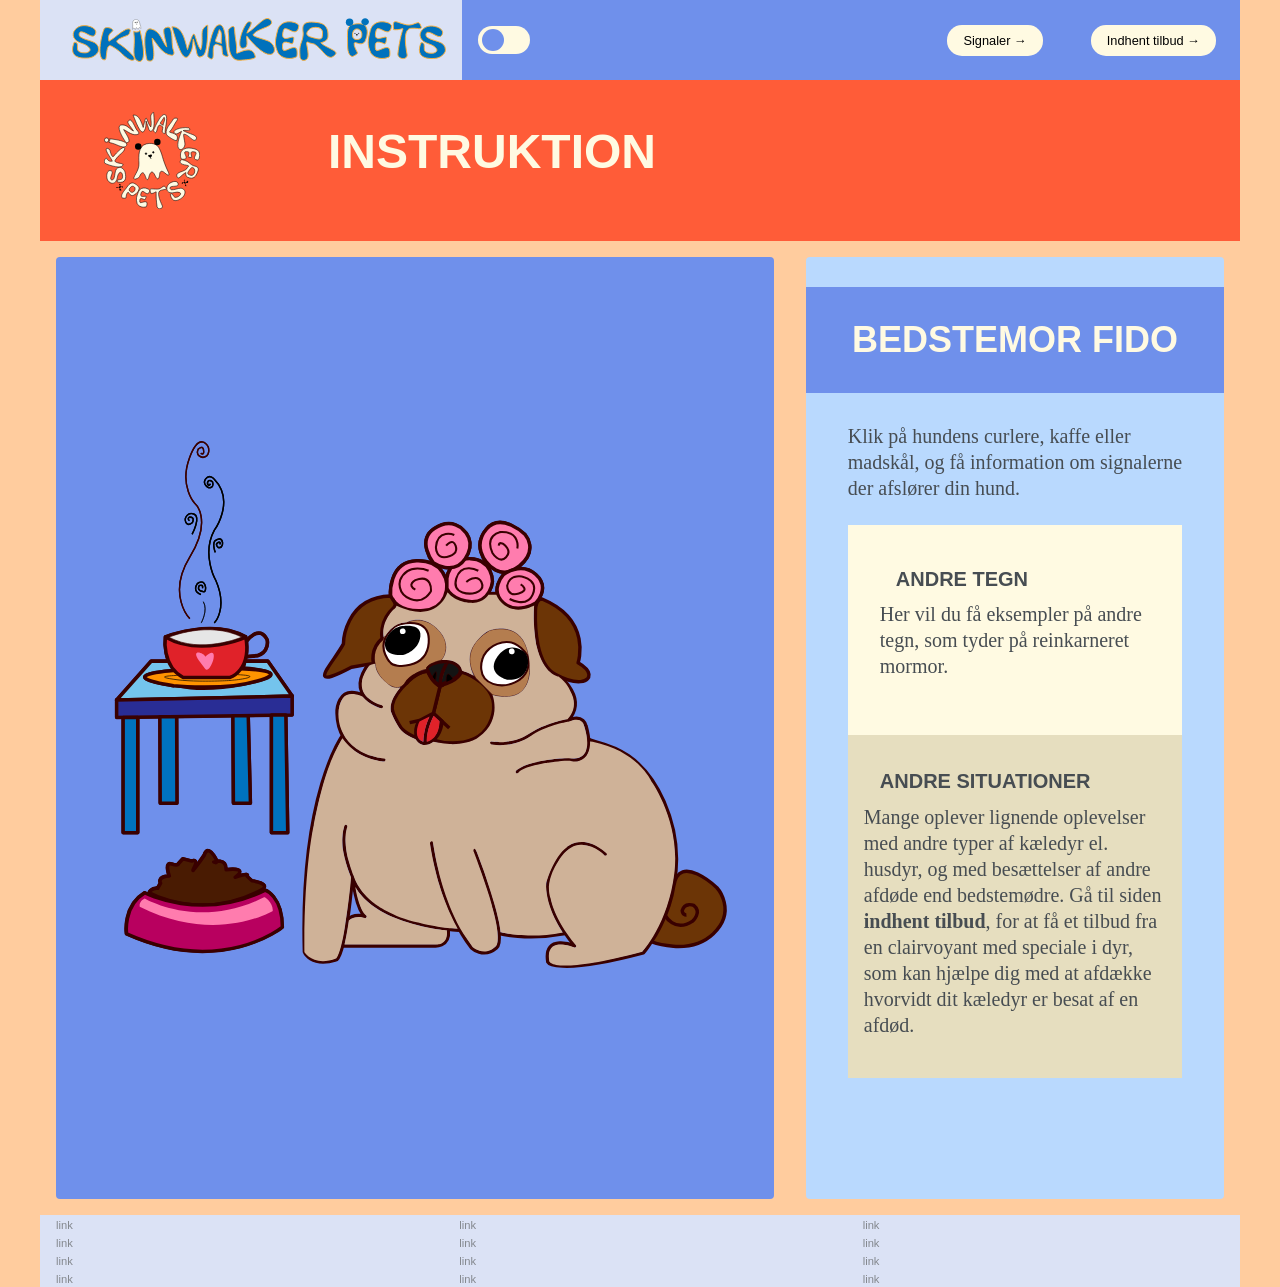
==== commit 46df57db: "en masse ændringer" ====
--- a/instruction.html
+++ b/instruction.html
@@ -4,7 +4,7 @@
     <meta charset="UTF-8" />
     <meta http-equiv="X-UA-Compatible" content="IE=edge" />
     <meta name="viewport" content="width=device-width, initial-scale=1.0" />
-    <link rel="stylesheet" href="css/custom.css" />
+    <link rel="stylesheet" href="css/custom.css" id="lightmode" />
     <link rel="stylesheet" href="css/general.css" />
     <link rel="stylesheet" href="css/layout.css" />
     <link rel="stylesheet" href="css/infographic.css" />
@@ -36,6 +36,10 @@
             />
           </a>
         </div>
+        <label class="switch">
+          <input type="checkbox" name="darkBtn" id="darkBtn" />
+          <span class="slider"></span>
+        </label>
         <ul class="menu">
           <li><a class="menuItem" href="instruction.html">Signaler</a></li>
           <li><a class="menuItem" href="register.html">Indhent tilbud</a></li>
@@ -44,7 +48,10 @@
     </header>
 
     <main>
-      <h1 class="instruks">INSTRUKTION</h1>
+      <div id="instruks">
+        <img class="logoeye" src="assets/Artboard1.svg" alt="ICON" />
+        <h1 class="instruks">INSTRUKTION</h1>
+      </div>
       <section class="info-graphic">
         <?xml version="1.0" encoding="UTF-8"?>
         <?xml version="1.0" encoding="UTF-8"?>
@@ -1000,5 +1007,6 @@
       </nav>
     </footer>
     <script src="js/main.js"></script>
+    <script src="js/dark.js"></script>
   </body>
 </html>
--- a/css/custom.css
+++ b/css/custom.css
@@ -1,6 +1,6 @@
 :root {
   /* Colours */
-  --primary-bg-color: #FFDEF7; /* used */
+  --primary-bg-color: #FFCC9E; /* used */
   --primary-font-color: #474d52; /* used */
 
   --secondary-bg-color: #5d656c; /* used */
@@ -22,7 +22,7 @@
 
   /* Links */
   --link-color: #84888e; /* used */
-  --hover-color: #f9fcfe; /* used */
+  --hover-color: #C8A0BE; /* used */
   --active-color: #f52727; /* used */
 
   /* From styletile */
@@ -52,9 +52,9 @@
   --cta-text-color: #FFFAE2;
   --cta-text-color-inverted: #bbc3ca;
   --followup-text-color: #ffffff;
-  --followup-text-color-inverted: #bbc3ca;
+  --followup-text-color-inverted: #000000;
   --formfield-text-color: #575c61;
-  --form-submit-color: #bbc3ca;
+  --form-submit-color: #F6EAF3;
   --form-submit-color-inverted: #bbc3ca;
 
   /* Background colors */
@@ -63,9 +63,9 @@
   --article-background-color: #DBE2F5;
   --news-background-color: #FFFAE2;
   --news-background-color-inverted: #ffffff;
-  --info-background-color: #DBE2F5;
+  --info-background-color: #B9D9FE;
   --headline-bg-color: #000000;
-  --headline-bg-color-alert: #FD69AE;
+  --headline-bg-color-alert: #FF5C38;
   --headline-bg-color-inverted: #6F90EB;
   --bodytext-bg-color: #dbdde3;
   --bodytext-bg-color-inverted: #dbdde3;
@@ -79,8 +79,16 @@
   --formfield-background-color-active: #dbdde3;
   --form-submit-bg-color: #dbdde3;
   --form-submit-bg-color-inverted: #FFFAE2;
+  --infographic-bg-color: #6F90EB;
+  --dialog-bg-color: #FFDEF7;
+  --hover-bg-color: #FF067A;
+  --img-bg-color: #ffffff;
 
   /* Info-boxes */
-  --info-bg-color-yellow: #FCEB94;
-  --info-bg-color-green: #DEF5DB;
+  --info-bg-color-yellow: #FFFAE2;
+  --info-bg-color-green: #E6DEBF;
 }
+
+#logotype-wrapper{
+  background-color: var(--logotype-background-color);
+}
--- a/css/general.css
+++ b/css/general.css
@@ -23,20 +23,21 @@
   color: var(--primary-font-color);
   background-color: var(--primary-bg-color);
 }
-header,
-footer {
+header {
   background-color: var(--header-background-color);
   color: var(--secondary-font-color);
   height: min-content;
 }
+footer{
+  background-color: var(--logotype-background-color);
+}
 .logo-wrapper {
   background-color: var(--logotype-background-color);
   color: var(--logotype-color);
 }
 
 #main-disclamer {
-  height: 180px;
-  background-color: #FD69AE;
+  background-color: var(--headline-bg-color-alert);
   color: #FFFAE2;
   display: flex;
   justify-content: flex-start;
@@ -45,14 +46,48 @@
   padding-top: 2rem;
 }
 #main-disclamer-content {
-  display: flex;
+  display: grid;
+  grid-template-columns: 1fr 4fr;
   column-gap: 1rem;
-  flex-direction: row-reverse;
-}
-#main-disclamer-content img{
- width: 100px;
- height: 90px;
- margin: auto;
+}
+.logoeye{
+  max-width: 70%;
+  padding-bottom: 2rem;
+  padding-left: 2rem;
+}
+
+#instruks {
+  grid-column: span 2;
+  display: grid;
+  grid-template-columns: 1fr 4fr;
+  background-color: var(--headline-bg-color-alert);
+  padding: 0;
+}
+#instruks h1{
+  grid-column: 2;
+  padding: 1em;
+}
+#instruks .logoeye{
+  max-width: 40%;
+  padding-top: 2rem;
+  padding-left: 4rem;
+}
+
+#tilbud{
+  display: grid;
+  grid-template-columns: 1fr 4fr;
+  grid-column: span 2;
+  background-color: var(--headline-bg-color-alert);
+}
+#tilbud h1{
+  grid-column: 2;
+  padding: 1em;
+}
+
+#tilbud .logoeye{
+  max-width: 40%;
+  padding-top: 2rem;
+  padding-left: 4rem;
 }
 
 main section {
@@ -89,13 +124,19 @@
   padding-top: 2rem;
   padding-bottom: 1.5rem;
 }
+
+.register{
+    padding-top: 2rem;
+    padding-bottom: 1.5rem;
+    grid-column: 2;
+}
 .risiko,
 .ouija{
   font-size: small;
   font-style: italic;
 }
 #form-info h2{
-  background-color: #6F90EB;
+  background-color: var(--headline-bg-color-inverted);
   color: #FFFAE2;
   padding: 1rem;
 }
@@ -130,7 +171,7 @@
   font-family: var(--link-font);
 }
 #logotype-wrapper {
-  background-color: var(--logotype-background-color);
+/*   background-color: var(--logotype-background-color); */
   margin: 0;
   display: flex;
   justify-content: flex-start;
@@ -165,6 +206,51 @@
   color: var(--active-color);
 }
 
+/* DARK MODE */
+
+.darkBtn{
+  opacity: 0;
+  width: 0;
+  height: 0;
+}
+
+span{
+  border-radius: 34px;
+  background-color: #FFFAE2;
+  width: 52px;
+}
+
+.switch{
+  position: relative;
+  display: inline-block;
+  width: 52px;
+  height: 28px;
+  margin-left: 1rem;
+}
+
+.slider {
+  position: absolute;
+  cursor: pointer;
+  top: 0;
+  left: 0;
+  right: 0;
+  bottom: 0;
+}
+.slider::before{
+  position: absolute;
+  content: "";
+  height: 22px;
+  width: 22px;
+  left: 4px;
+  bottom: 3px;
+  background-color: #6F90EB;
+  border-radius: 50%;
+  transition: 0.4s;
+}
+input:checked + .slider::before{
+  translate: 100% 0;
+}
+
 /* FOOTER */
 footer a {
   font-size: 0.7rem;
--- a/css/infographic.css
+++ b/css/infographic.css
@@ -5,14 +5,13 @@
   max-width: 1200px;
 }
 
-.info-graphic,
-.info-text {
-  background-color: #DEF5DB;
+.info-graphic{
+  background-color: var(--infographic-bg-color);
   padding: 0;
 }
 
 .info-text{
-  background-color: #DBE2F5;
+  background-color: var(--info-background-color);
   padding: 0;
 }
 .info-text h2 {
@@ -20,7 +19,7 @@
   text-align: center;
   background-color: var(--headline-bg-color-inverted);
   color: var(--headline-color-inverted);
-  padding-top: 5px;
+  padding: 1.8rem;
 }
 .info-text h3 {
   font-size: 0.8rem;
@@ -37,6 +36,11 @@
   line-height: 1.3;
   margin: 0 0 1.5rem 0;
 }
+
+#andreSituationer{
+  margin-bottom: 2rem;
+}
+
 #andreSituationer h3,
 #andreTegn h3{
   font-size: 20px;
